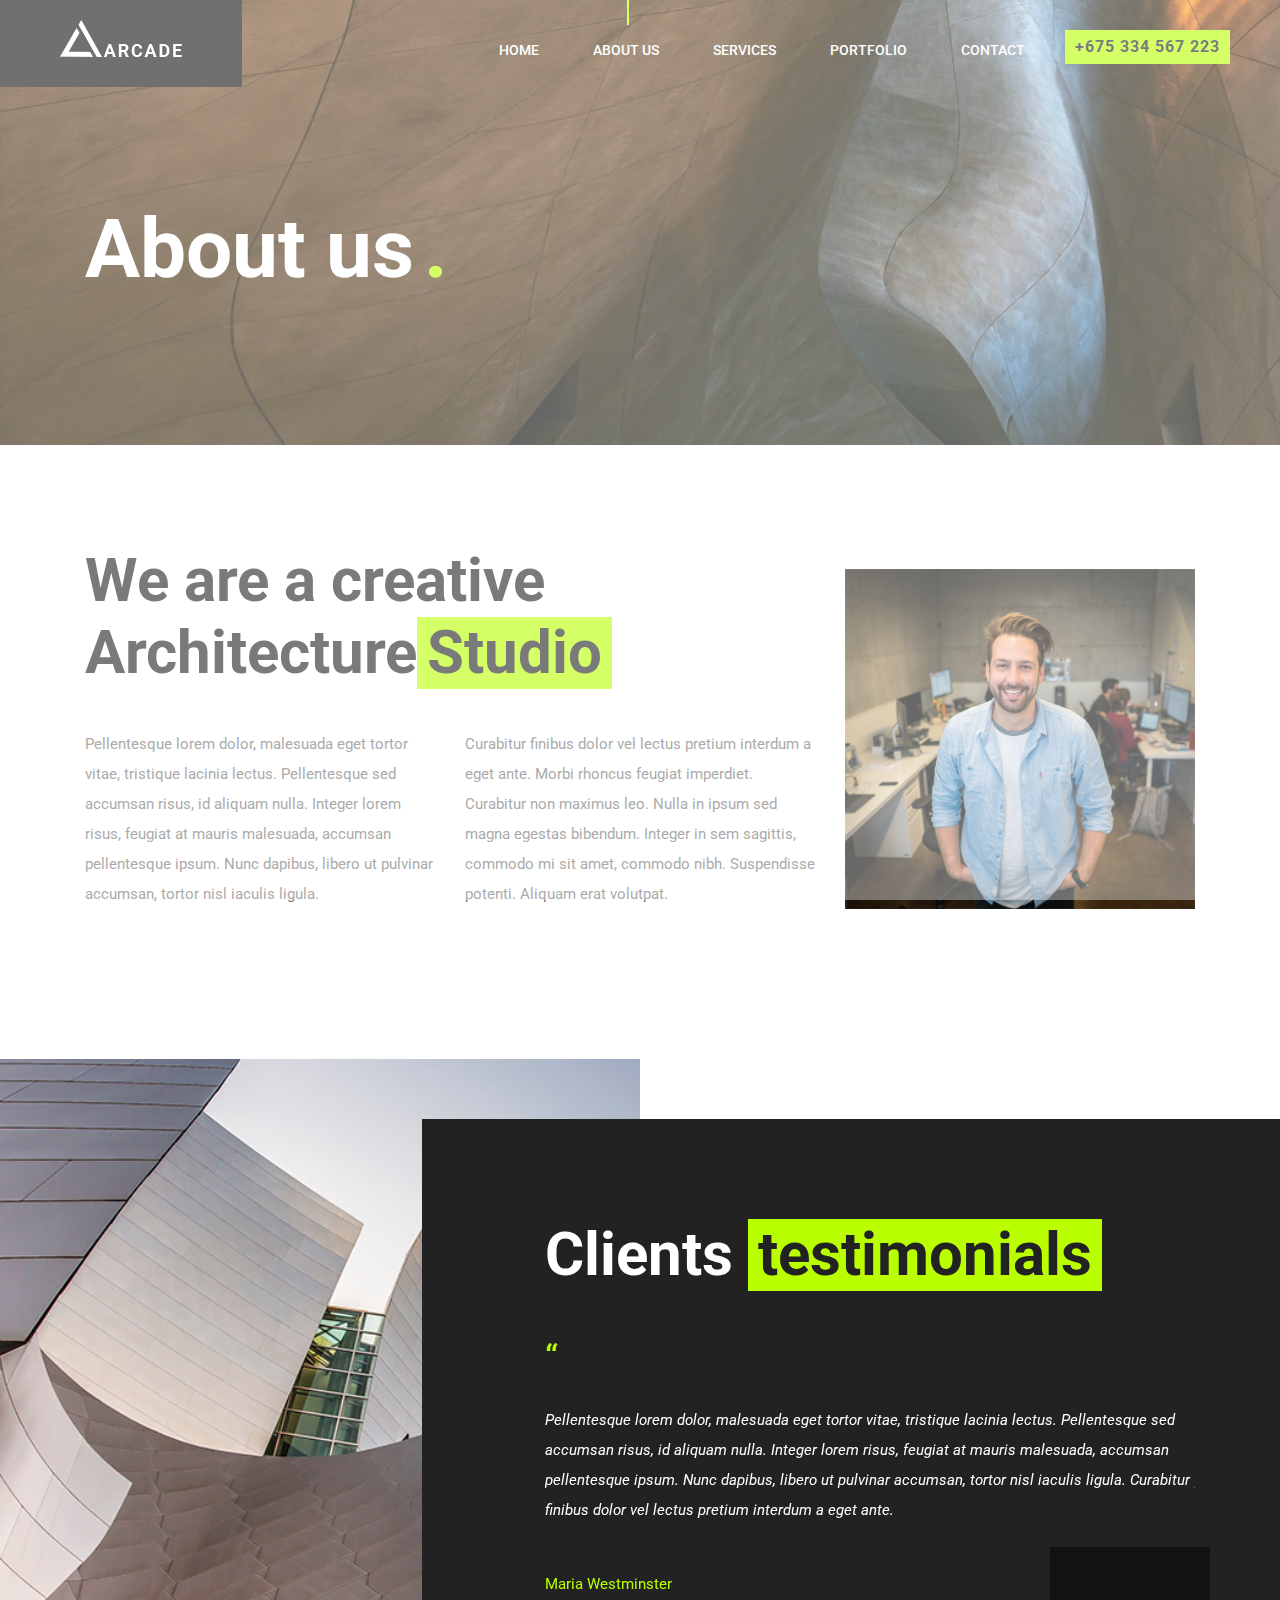
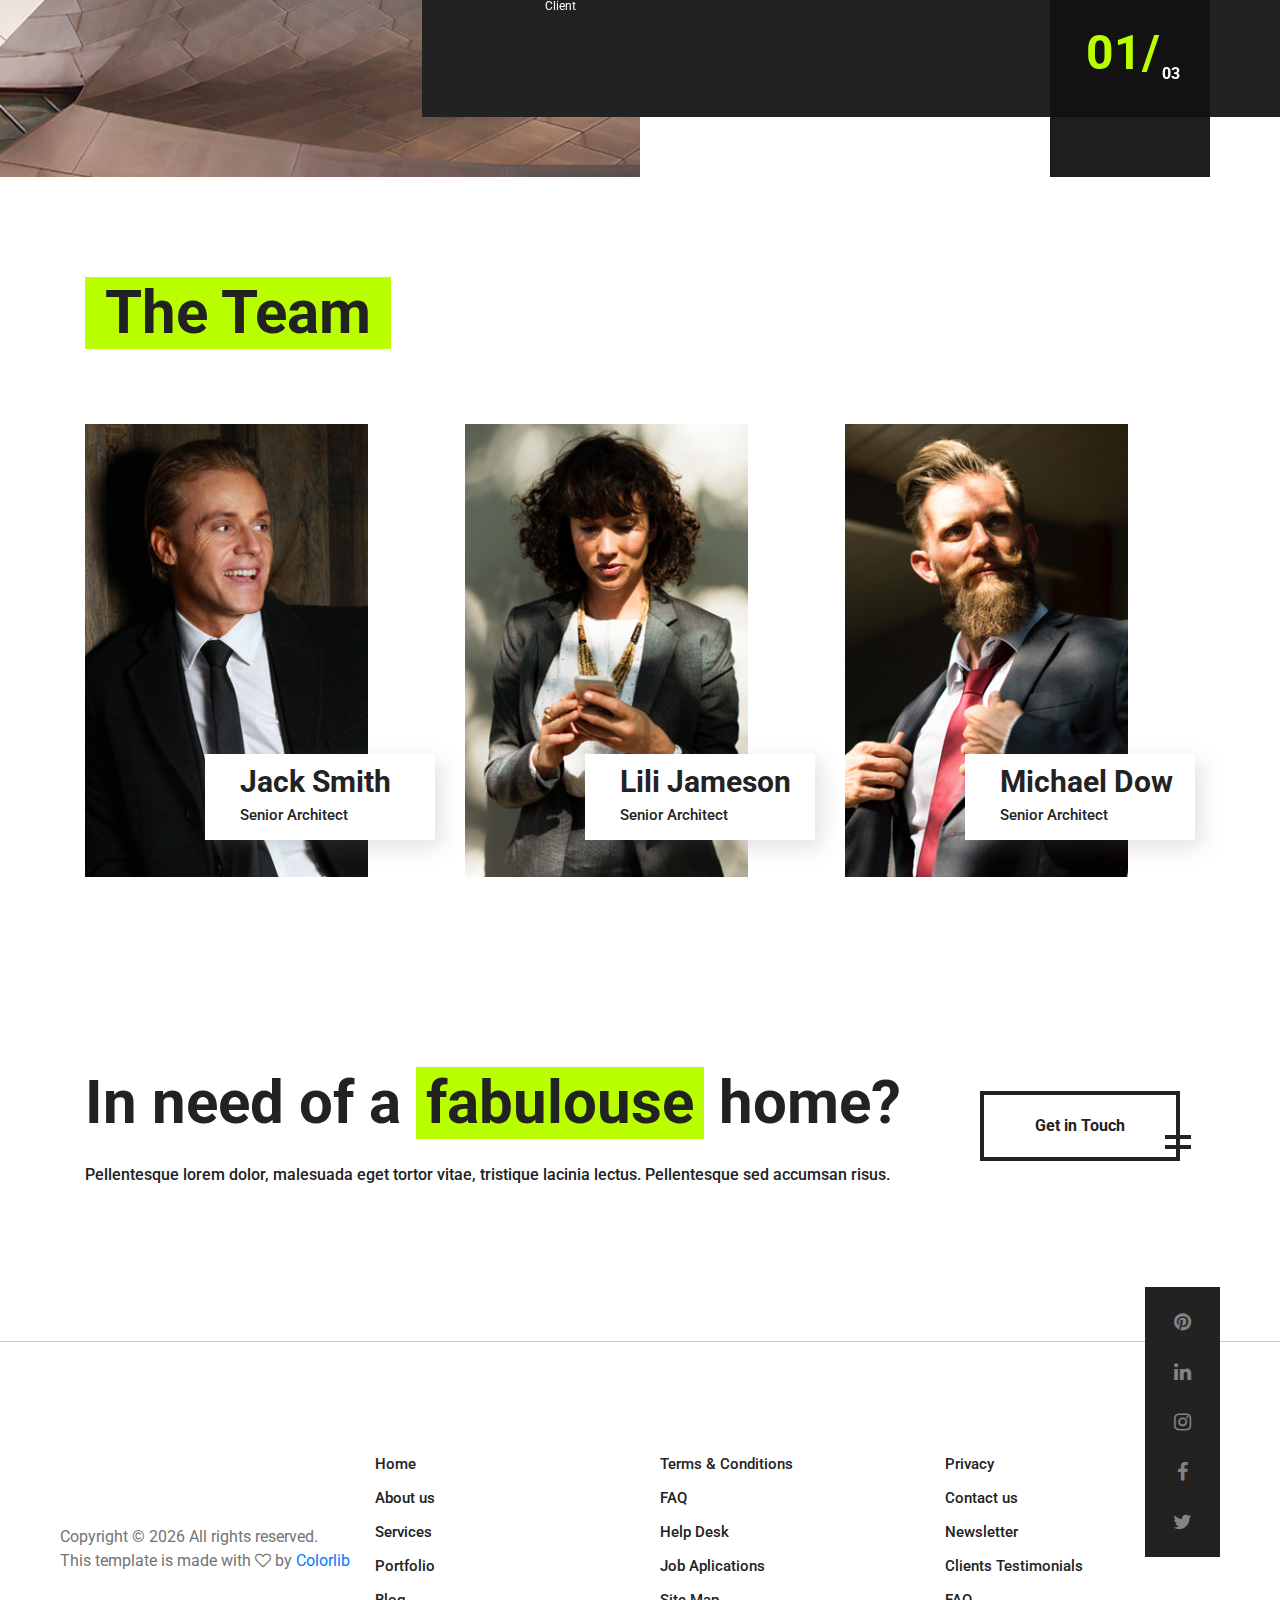
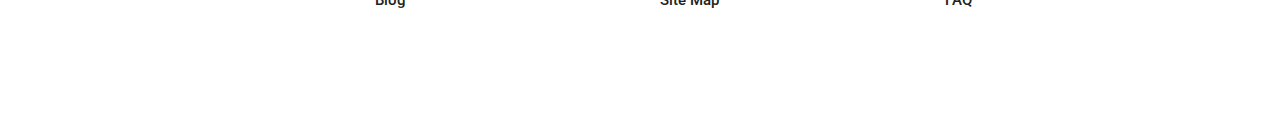
==== about.html @ 4fe0ad47 "add files" ====
<!DOCTYPE html>
<html lang="en">
<head>
	<title>Arcade - Architecture</title>
	<meta charset="UTF-8">
	<meta name="description" content="Arcade - Architecture Template">
	<meta name="keywords" content="arcade, architecture, onepage, creative, html">
	<meta name="viewport" content="width=device-width, initial-scale=1.0">
	<!-- Favicon -->   
	<link href="img/favicon.ico" rel="shortcut icon"/>

	<!-- Google Fonts -->
	<link href="https://fonts.googleapis.com/css?family=Roboto:300,400,500,700" rel="stylesheet">

	<!-- Stylesheets -->
	<link rel="stylesheet" href="css/bootstrap.min.css"/>
	<link rel="stylesheet" href="css/font-awesome.min.css"/>
	<link rel="stylesheet" href="css/animate.css"/>
	<link rel="stylesheet" href="css/owl.carousel.css"/>
	<link rel="stylesheet" href="css/style.css"/>


	<!--[if lt IE 9]>
	  <script src="https://oss.maxcdn.com/html5shiv/3.7.2/html5shiv.min.js"></script>
	  <script src="https://oss.maxcdn.com/respond/1.4.2/respond.min.js"></script>
	<![endif]-->

</head>
<body>
	<!-- Page Preloder -->
	<div id="preloder">
		<div class="loader"></div>
	</div>
	
	<!-- Header section start -->   
	<header class="header-area">
		<a href="home.html" class="logo-area">
			<img src="img/logo.png" alt="">
		</a>
		<div class="nav-switch">
			<i class="fa fa-bars"></i>
		</div>
		<div class="phone-number">+675 334 567 223</div>
		<nav class="nav-menu">
			<ul>
				<li><a href="home.html">Home</a></li>
				<li class="active"><a href="about.html">About us</a></li>
				<li><a href="service.html">Services</a></li>
				<li><a href="portfolio.html">Portfolio</a></li>
				<li><a href="contact.html">Contact</a></li>
			</ul>
		</nav>
	</header>
	<!-- Header section end -->   


	<!-- Page header section start -->
	<section class="page-header-section set-bg" data-setbg="img/header-bg.jpg">
		<div class="container">
			<h1 class="header-title">About us<span>.</span></h1>
		</div>
	</section>
	<!-- Page header section end -->



	<!-- Intro section start -->
	<section class="intro-section spad">
		<div class="container">
			<div class="row">
				<div class="col-lg-8 intro-text">
					<h1>We are a creative Architecture<span>Studio</span></h1>
					<div class="row">
						<div class="col-md-6">
							<p>Pellentesque lorem dolor, malesuada eget tortor vitae, tristique lacinia lectus. Pellentesque sed accumsan risus, id aliquam nulla. Integer lorem risus, feugiat at mauris malesuada, accumsan pellentesque ipsum. Nunc dapibus, libero ut pulvinar accumsan, tortor nisl iaculis ligula. </p>
						</div>
						<div class="col-md-6">
							<p>Curabitur finibus dolor vel lectus pretium interdum a eget ante. Morbi rhoncus feugiat imperdiet. Curabitur non maximus leo. Nulla in ipsum sed magna egestas bibendum. Integer in sem sagittis, commodo mi sit amet, commodo nibh. Suspendisse potenti. Aliquam erat volutpat. </p>
						</div>
					</div>
				</div>
				<div class="col-lg-4 pt-4">
					<img src="img/about.jpg" alt="">
				</div>
			</div>
		</div>
	</section>
	<!-- Intro section end -->


	<!-- Testimonials section start -->
	<section class="testimonials-section spad">
		<div class="testimonials-image-box"></div>
		<div class="container">
			<div class="row">
				<div class="col-lg-7 pl-lg-0 offset-lg-5 cta-content">
					<h1>Clients <span>testimonials</span></h1>
					<div class="qut">“</div>
					<div class="testimonials-slider" id="test-slider">
						<div class="ts-item">
							<p>Pellentesque lorem dolor, malesuada eget tortor vitae, tristique lacinia lectus. Pellentesque sed accumsan risus, id aliquam nulla. Integer lorem risus, feugiat at mauris malesuada, accumsan pellentesque ipsum. Nunc dapibus, libero ut pulvinar accumsan, tortor nisl iaculis ligula. Curabitur finibus dolor vel lectus pretium interdum a eget ante. </p>
							<h4>Maria Westminster</h4>
							<span>Client</span>
						</div>
						<div class="ts-item">
							<p>Pellentesque lorem dolor, malesuada eget tortor vitae, tristique lacinia lectus. Pellentesque sed accumsan risus, id aliquam nulla. Integer lorem risus, feugiat at mauris malesuada, accumsan pellentesque ipsum. Nunc dapibus, libero ut pulvinar accumsan, tortor nisl iaculis ligula. Curabitur finibus dolor vel lectus pretium interdum a eget ante. </p>
							<h4>Maria Westminster</h4>
							<span>Client</span>
						</div>
						<div class="ts-item">
							<p>Pellentesque lorem dolor, malesuada eget tortor vitae, tristique lacinia lectus. Pellentesque sed accumsan risus, id aliquam nulla. Integer lorem risus, feugiat at mauris malesuada, accumsan pellentesque ipsum. Nunc dapibus, libero ut pulvinar accumsan, tortor nisl iaculis ligula. Curabitur finibus dolor vel lectus pretium interdum a eget ante. </p>
							<h4>Maria Westminster</h4>
							<span>Client</span>
						</div>
					</div>
					<div class="slide-num-holder test-slider" id="snh-2"></div>
				</div>
			</div>
		</div>
	</section>
	<!-- Testimonials section end -->



	<!-- Team section start -->
	<section class="team-section spad">
		<div class="container">
			<div class="section-title mb100">
				<h1>The Team</h1>
			</div>
			<div class="row">
				<div class="col-lg-4 col-md-6">
					<div class="team-member">
						<img src="img/team/1.jpg" alt="">
						<div class="member-info">
							<h2>Jack Smith</h2>
							<p>Senior Architect</p>
						</div>
					</div>
				</div>
				<div class="col-lg-4 col-md-6">
					<div class="team-member">
						<img src="img/team/2.jpg" alt="">
						<div class="member-info">
							<h2>Lili Jameson</h2>
							<p>Senior Architect</p>
						</div>
					</div>
				</div>
				<div class="col-lg-4 col-md-6">
					<div class="team-member">
						<img src="img/team/3.jpg" alt="">
						<div class="member-info">
							<h2>Michael Dow</h2>
							<p>Senior Architect</p>
						</div>
					</div>
				</div>
			</div>
		</div>
	</section>
	<!-- Team section end -->


	<section class="promo-section">
		<div class="container">
			<div class="row">
				<div class="col-lg-9 promo-text">
					<h1>In need of a <span>fabulouse</span> home?</h1>
					<p>Pellentesque lorem dolor, malesuada eget tortor vitae, tristique lacinia lectus. Pellentesque sed accumsan risus.</p>
				</div>
				<div class="col-lg-3 text-lg-right">
					<a href="#" class="site-btn sb-dark mt-4">Get in Touch</a>
				</div>
			</div>
		</div>
	</section>




	<!-- Footer section start -->
	<footer class="footer-section">
		<div class="footer-social">
			<div class="social-links">
				<a href="#"><i class="fa fa-pinterest"></i></a>
				<a href="#"><i class="fa fa-linkedin"></i></a>
				<a href="#"><i class="fa fa-instagram"></i></a>
				<a href="#"><i class="fa fa-facebook"></i></a>
				<a href="#"><i class="fa fa-twitter"></i></a>
			</div>
		</div>
		<div class="container">
			<div class="row">
				<div class="col-lg-9 offset-lg-3">
					<div class="row">
						<div class="col-md-4">
							<div class="footer-item">
								<ul>
									<li><a href="#">Home</a></li>
									<li><a href="#">About us</a></li>
									<li><a href="#">Services</a></li>
									<li><a href="#">Portfolio</a></li>
									<li><a href="#">Blog</a></li>
								</ul>
							</div>
						</div>
						<div class="col-md-4">
							<div class="footer-item">
								<ul>
									<li><a href="#">Terms & Conditions</a></li>
									<li><a href="#">FAQ</a></li>
									<li><a href="#">Help Desk</a></li>
									<li><a href="#">Job Aplications</a></li>
									<li><a href="#">Site Map</a></li>
								</ul>
							</div>
						</div>
						<div class="col-md-4">
							<div class="footer-item">
								<ul>
									<li><a href="#">Privacy</a></li>
									<li><a href="#">Contact us</a></li>
									<li><a href="#">Newsletter</a></li>
									<li><a href="#">Clients Testimonials</a></li>
									<li><a href="#">FAQ</a></li>
								</ul>
							</div>
						</div>
					</div>
				</div>
			</div>
		</div>
		<!-- Link back to Colorlib can't be removed. Template is licensed under CC BY 3.0. -->
     <div class="copyright">Copyright &copy; <script>document.write(new Date().getFullYear());</script> All rights reserved.  <br>This template is made with <i class="fa fa-heart-o" aria-hidden="true"></i> by <a href="https://colorlib.com" target="_blank">Colorlib</a></div>
    <!-- Link back to Colorlib can't be removed. Template is licensed under CC BY 3.0. -->
	</footer>
	<!-- Footer section end -->



	<!--====== Javascripts & Jquery ======-->
	<script src="js/jquery-2.1.4.min.js"></script>
	<script src="js/bootstrap.min.js"></script>
	<script src="js/isotope.pkgd.min.js"></script>
	<script src="js/owl.carousel.min.js"></script>
	<script src="js/jquery.owl-filter.js"></script>
	<script src="js/magnific-popup.min.js"></script>
	<script src="js/circle-progress.min.js"></script>
	<script src="js/main.js"></script>
</body>
</html>
---- css/style.css ----
/* =================================
------------------------------------
  Arcade - Architecture
  Version: 1.0
 ------------------------------------ 
 ====================================*/





/*----------------------------------------*/
/* Template default CSS
/*----------------------------------------*/
html,
body {
	height: 100%;
	font-family: 'Roboto', sans-serif;
}

h1,
h2,
h3,
h4,
h5,
h6 {
	color: #222222;
	margin: 0;
	margin-bottom: 10px;
	font-weight: 700;
}

h1 {
	font-size: 60px;
	margin-bottom: 40px;
}

h1 span {
	background: #baff00;
	padding: 0 10px;
	color: #222222;
	display: inline-block;
}

h2 {
	font-size: 36px;
}

h3 {
	font-size: 24px;
	margin-bottom: 30px;
}

h4 {
	font-size: 15px;
}

p {
	font-size: 15px;
	color: #727272;
	line-height: 2;
}

img {
	max-width: 100%;
}

input:focus,
select:focus,
button:focus,
textarea:focus {
	outline: none;
}

a:hover,
a:focus {
	text-decoration: none;
	outline: none;
}

ul,
ol {
	padding: 0;
	margin: 0;
}

/*------------------------
  Helper css
--------------------------*/
.sp-title {
	font-size: 60px;
	margin-bottom: 40px;
}

.sp-title span {
	background: #baff00;
	padding: 0 10px;
	color: #222222;
	display: inline-block;
}

.pt100 {
	padding-top: 100px;
}

.pb100 {
	padding-bottom: 100px;
}

.pt50 {
	padding-top: 50px;
}

.pb50 {
	padding-bottom: 50px;
}

.mb100 {
	margin-bottom: 100px;
}

.spad {
	padding: 100px 0;
}

.section-title {
	margin-bottom: 75px;
}

.section-title h1,
.section-title h2 {
	display: inline-block;
	background: #baff00;
	padding: 0 20px;
	margin-bottom: 0;
	font-size: 60px;
}

.set-bg {
	background-size: cover;
	background-repeat: no-repeat;
}

/*------------------------
  Common element css
--------------------------*/
/*=== Preloder ===*/
#preloder {
	position: fixed;
	width: 100%;
	height: 100%;
	top: 0;
	left: 0;
	z-index: 999999;
	background: #fff;
}

.loader {
	width: 30px;
	height: 30px;
	border: 3px solid #000;
	position: absolute;
	top: 50%;
	left: 50%;
	margin-top: -13px;
	margin-left: -13px;
	border-radius: 60px;
	border-left-color: transparent;
	animation: loader 0.8s linear infinite;
	-webkit-animation: loader 0.8s linear infinite;
	}

@keyframes loader {
	0% {
		transform: rotate(0deg);
	}
	50% {
		transform: rotate(180deg);
	}
	100% {
		transform: rotate(360deg);
	}
}

@-webkit-keyframes loader {
	0% {
		-webkit-transform: rotate(0deg);
	}
	50% {
		-webkit-transform: rotate(180deg);
	}
	100% {
		-webkit-transform: rotate(360deg);
	}
}
.site-btn {
	display: inline-block;
	font-weight: 700;
	border: 4px solid;
	min-width: 200px;
	text-align: center;
	padding: 19px 0;
	position: relative;
	background-color: transparent;
	margin-right: 15px;
	z-index: 1;
}

.site-btn:after,
.site-btn:before {
	position: absolute;
	content: "";
	width: 26px;
	height: 4px;
	right: -15px;
}

.site-btn:after {
	bottom: 8px;
}

.site-btn:before {
	bottom: 18px;
}

.site-btn.sb-light {
	color: #fff;
}

.site-btn.sb-light:after,
.site-btn.sb-light:before {
	background: #fff;
}

.site-btn.sb-dark {
	color: #222222;
}

.site-btn.sb-dark:after,
.site-btn.sb-dark:before {
	background: #222222;
}

.site-btn.sb-solid-color {
	background: #baff00;
	border-color: #baff00;
}

.site-btn.sb-solid-color:after,
.site-btn.sb-solid-color:before {
	background: #222222;
}

.site-btn.sb-solid-dark {
	background: #222;
	border-color: #222;
	color: #baff00;
}

.site-btn.sb-solid-dark:after,
.site-btn.sb-solid-dark:before {
	background: #baff00;
}

.element {
	margin-bottom: 100px;
}

/*===  Accordion ===*/
.accordion-area .panel {
	margin-bottom: 15px;
}

.accordion-area .panel-header {
	background: #f0f0f0;
	display: block;
	padding: 12px 50px;
	font-size: 14px;
	font-weight: 700;
	position: relative;
	-webkit-transition: all 0.4s ease-out 0s;
	-o-transition: all 0.4s ease-out 0s;
	transition: all 0.4s ease-out 0s;
}

.accordion-area .panel-header.active {
	background: #baff00;
}

.accordion-area .panel-header.active .panel-link:after {
	content: "-";
}

.accordion-area .panel-header.active .panel-link.collapsed:after {
	content: "+";
}

.accordion-area .panel-link {
	position: absolute;
	right: 0;
	top: 0;
	height: 100%;
	width: 50px;
	background: #baff00;
	border: none;
	cursor: pointer;
}

.accordion-area .panel-body p {
	font-size: 14px;
	margin-bottom: 0;
	padding-top: 25px;
}

.accordion-area .panel-body {
	padding: 0 5px;
}

.accordion-area .panel-link:after {
	content: "+";
	position: absolute;
	left: 50%;
	font-size: 16px;
	font-weight: 700;
	top: 50%;
	line-height: 16px;
	margin-top: -8px;
	margin-left: -4px;
}

/*===  Tab  ===*/
.tab-element .nav-tabs {
	border-bottom: none;
	margin-bottom: 35px;
}

.tab-element .nav-tabs .nav-link {
	border: none;
	background: #f0f0f0;
	border-radius: 0;
	margin-right: 5px;
	font-size: 14px;
	font-weight: 500;
	color: #222;
	padding: 15px 30px;
}

.tab-element .nav-tabs .nav-link.active {
	background: #baff00;
}

.tab-element .nav-tabs .nav-link.active,
.tab-element .nav-tabs .nav-link:hover {
	border: none;
}

.tab-element .tab-pane h4 {
	font-size: 18px;
	margin: 25px 0 20px;
}

.tab-element .tab-pane p {
	font-size: 14px;
}

/*===  Loader ===*/
.circle-progress {
	text-align: center;
	padding-top: 30px;
	display: inline-block;
}

.circle-progress .prog-circle {
	position: relative;
	margin-bottom: -155px;
}

.circle-progress .prog-circle:after {
	position: absolute;
	content: "";
	width: 177px;
	height: 177px;
	left: 9px;
	top: 9px;
	border-radius: 50%;
	border: 2px solid #fff;
	z-index: 1;
}

.circle-progress canvas {
	-webkit-transform: rotate(90deg);
	-ms-transform: rotate(90deg);
	transform: rotate(90deg);
}

.circle-progress .progress-info {
	width: 100%;
	border-radius: 150px;
	margin: 0 auto;
	padding-top: 22px;
}

.circle-progress .progress-info h2 {
	font-size: 48px;
}

.circle-progress .prog-title {
	text-align: center;
	margin-top: 100px;
}

.circle-progress .prog-title h3 {
	font-size: 18px;
	color: #727272;
}

.img-popup-warp .mfp-content {
	opacity: 0;
	-webkit-transform: scale(0.8);
	    -ms-transform: scale(0.8);
	        transform: scale(0.8);
	-webkit-transition: all 0.4s;
	-o-transition: all 0.4s;
	transition: all 0.4s;
}

.img-popup-warp.mfp-ready .mfp-content {
	opacity: 1;
	-webkit-transform: scale(1);
	    -ms-transform: scale(1);
	        transform: scale(1);
}

/*----------------------------------------*/
/*  Header CSS
/*----------------------------------------*/
.header-area {
	position: absolute;
	width: 100%;
	top: 0;
	z-index: 50;
}

.logo-area {
	float: left;
	display: inline-block;
	background: #121212;
	padding: 20px 60px 30px;
}

.phone-number {
	float: right;
	display: inline-block;
	padding: 5px 10px;
	background: #baff00;
	font-weight: 700;
	letter-spacing: 1px;
	margin-top: 30px;
	margin-right: 50px;
}

.nav-switch {
	display: none;
}

.nav-menu {
	display: inline-block;
	float: right;
}

.nav-menu ul {
	list-style: none;
}

.nav-menu ul li {
	display: inline;
}

.nav-menu ul li a {
	display: inline-block;
	padding: 40px 10px 5px;
	text-transform: uppercase;
	margin-right: 30px;
	font-size: 14px;
	color: #fff;
	font-weight: 500;
	position: relative;
}

.nav-menu ul li a:after {
	position: absolute;
	content: "";
	width: 2px;
	height: 0;
	left: 50%;
	margin-left: 1px;
	top: 0;
	background: #baff00;
	-webkit-transition: all 0.4s;
	-o-transition: all 0.4s;
	transition: all 0.4s;
}

.nav-menu ul li a:hover:after {
	height: 25px;
}

.nav-menu ul li.active>a:after {
	height: 25px;
}

/*---------------------------------------*/
/*  Hero Section CSS
/*----------------------------------------*/
.hero-section {
	height: 960px;
	background: #ededed;
	position: relative;
}

.left-bar {
	position: absolute;
	width: 100px;
	height: 100%;
	background: #121212;
	z-index: 20;
}

.left-bar .left-bar-content {
	position: absolute;
	width: 100%;
	bottom: 0;
	text-align: center;
	margin-bottom: 90px;
}

.social-links a {
	display: block;
	color: #838383;
	margin-bottom: 20px;
	font-size: 20px;
	-webkit-transition: all 0.4s;
	-o-transition: all 0.4s;
	transition: all 0.4s;
}

.social-links a:hover {
	color: #baff00;
}

.hero-right-text {
	position: absolute;
	right: 140px;
	-webkit-transform: rotate(-90deg);
	    -ms-transform: rotate(-90deg);
	        transform: rotate(-90deg);
	-webkit-transform-origin: right center;
	    -ms-transform-origin: right center;
	        transform-origin: right center;
	bottom: 60%;
	z-index: 30;
	color: #fff;
	text-transform: uppercase;
	letter-spacing: 20px;
}

.hero-slider .hero-slide-item {
	width: 100%;
	height: 960px;
	display: table;
}

.hero-slider .hero-slide-item .slide-inner {
	display: table-cell;
	vertical-align: middle;
	position: relative;
}

.hero-slider .owl-nav {
	position: absolute;
	display: inline-block;
	left: 350px;
	bottom: 70px;
}

.hero-slider .owl-nav .owl-prev,
.hero-slider .owl-nav .owl-next {
	display: inline-block;
	margin-right: 30px;
	font-size: 14px;
	font-weight: 700;
	color: #fff;
	letter-spacing: 1px;
	-webkit-transition: all 0.4s;
	-o-transition: all 0.4s;
	transition: all 0.4s;
}

.hero-slider .owl-nav .owl-prev:hover,
.hero-slider .owl-nav .owl-next:hover {
	color: #baff00;
}

.hero-slider .owl-nav .owl-prev i {
	margin-right: 5px;
}

.hero-slider .owl-nav .owl-next {
	margin-right: 0px;
}

.hero-slider .owl-nav .owl-next i {
	margin-left: 5px;
}

.slide-num-holder {
	width: 153px;
	height: 250px;
	position: absolute;
	right: 60px;
	background: rgba(18, 18, 18, 0.95);
	bottom: -40px;
	z-index: 111;
	text-align: right;
	padding-right: 20px;
	padding-top: 60px;
	color: #fff;
	font-weight: 700;
}

.slide-num-holder span {
	font-size: 48px;
	color: #baff00;
	position: relative;
	top: -10px;
	right: -10px;
}

.slide-content {
	margin-left: 350px;
	margin-bottom: 50px;
	padding-left: 190px;
	padding-top: 170px;
	padding-bottom: 70px;
	position: relative;
	opacity: 0;
	-webkit-transition: all 0.6s;
	-o-transition: all 0.6s;
	transition: all 0.6s;
}

.slide-content:after {
	position: absolute;
	content: "";
	height: calc(100% + 50px);
	width: 330px;
	border-top: 150px solid #baff00;
	border-left: 150px solid #baff00;
	border-bottom: 90px solid #baff00;
	top: 0;
	left: 0;
	opacity: 0.73;
}

.slide-content h2 {
	color: #fff;
	font-size: 80px;
	line-height: 80px;
}

.owl-item.active .slide-content {
	opacity: 1;
}

/*----------------------------------------*/
/*  Intro Section CSS
/*----------------------------------------*/
.intro-text p {
	margin-bottom: 50px;
}

/*----------------------------------------*/
/*  Service Section CSS
/*----------------------------------------*/
.service-box {
	margin-bottom: 30px;
}

.service-box .sb-icon {
	margin-bottom: 30px;
	width: 100px;
	height: 125px;
	text-align: center;
	position: relative;
	overflow: hidden;
	background-color: transparent;
	-webkit-transition: all 0.4s;
	-o-transition: all 0.4s;
	transition: all 0.4s;
}

.service-box .sb-icon .sb-img-icon {
	position: absolute;
	left: 0;
	bottom: 0;
	-webkit-transition: all 0.3s;
	-o-transition: all 0.3s;
	transition: all 0.3s;
}

.service-box .sb-icon .sb-img-icon img {
	opacity: 0.2;
	max-height: 70px;
	-webkit-transition: all 0.3s;
	-o-transition: all 0.3s;
	transition: all 0.3s;
}

.service-box .sb-icon::after {
	content: "";
	position: absolute;
	width: 100%;
	height: 100%;
	background: #fff;
	left: 25px;
	top: -80px;
	-webkit-transform: rotate(-65deg);
	    -ms-transform: rotate(-65deg);
	        transform: rotate(-65deg);
}

.service-box .readmore {
	font-size: 12px;
	font-weight: 700;
	color: #222222;
	display: inline-block;
	padding: 2px 0;
	background-color: transparent;
	-webkit-transition: all 0.4s;
	-o-transition: all 0.4s;
	transition: all 0.4s;
}

.service-box:hover .sb-icon {
	background-color: #baff00;
}

.service-box:hover .sb-icon .sb-img-icon {
	left: 15px;
	margin-bottom: 5px;
}

.service-box:hover .sb-icon .sb-img-icon img {
	opacity: 1;
}

.service-box:hover .readmore {
	background-color: #baff00;
	padding: 2px 10px;
}

/*----------------------------------------*/
/*  CTA Section CSS
/*----------------------------------------*/
.cta-section {
	position: relative;
	margin-bottom: 100px;
}

.cta-section:after {
	content: "";
	position: absolute;
	width: 67%;
	height: 100%;
	right: 0;
	top: 0;
	background: #222222;
	z-index: 2;
}

.cta-section .cta-image-box {
	position: absolute;
	width: 50%;
	height: 100%;
	left: 0;
	background-image: url("../img/cta-img.jpg");
	background-repeat: no-repeat;
	background-size: cover;
}

.cta-section .container {
	position: relative;
	z-index: 9;
}

.cta-section .cta-content h2 {
	color: #fff;
}

.cta-section .cta-content p {
	color: #fff;
	margin-bottom: 30px;
}

.cta-section .cta-content .cta-img-icon {
	display: inline-block;
	height: 80px;
	position: relative;
	width: 50px;
	margin-right: 40px;
	margin-bottom: 30px;
}

.cta-section .cta-content .cta-img-icon:last-child {
	margin-right: 0;
}

.cta-section .cta-content .cta-img-icon img {
	position: absolute;
	left: 0;
	bottom: 0;
	max-height: 100%;
}

/*----------------------------------------*/
/*  Milestones Section CSS
/*----------------------------------------*/
.milestone {
	min-height: 110px;
	padding-left: 43px;
	padding-top: 15px;
	position: relative;
}

.milestone h2 {
	margin-bottom: 0;
	font-size: 68px;
	display: inline-block;
	float: left;
	position: relative;
	z-index: 1;
}

.milestone p {
	float: left;
	font-size: 20px;
	margin-top: 10px;
	margin-left: 10px;
	line-height: 1.5;
	position: relative;
	z-index: 1;
	font-weight: 500;
}

.milestone:after {
	position: absolute;
	content: "";
	width: 110px;
	height: 110px;
	left: 0;
	top: 0;
	background: #efefef;
	-webkit-transition: all 0.3s;
	-o-transition: all 0.3s;
	transition: all 0.3s;
}

.milestone:hover:after {
	background: #baff00;
}

/*----------------------------------------*/
/*  Projects Section CSS
/*----------------------------------------*/
.projects-filter-nav {
	list-style: none;
	text-align: right;
	margin-top: 20px;
}

.projects-filter-nav li {
	display: inline-block;
	margin-left: 25px;
	color: #747474;
	font-size: 18px;
	font-weight: 500;
	padding: 0 5px;
	cursor: pointer;
	-webkit-transition: .4s;
	-o-transition: .4s;
	transition: .4s;
}

.projects-filter-nav li.btn-active {
	background: #baff00;
	color: #222222;
}

.projects-slider {
	padding: 0 40px;
	margin-top: 60px;
}

.projects-slider .single-project {
	height: 550px;
	width: 100%;
	background: #333;
	-o-transition: .8s;
	transition: .8s;
	-webkit-transition: .8s;
	-ms-transform: translateX(0);
	    transform: translateX(0);
	-webkit-transform: translateX(0);
	opacity: 1;
}

.projects-slider .single-project .project-content {
	padding: 50px;
	height: 100%;
	background: rgba(13, 13, 13, 0.5);
	-webkit-transition: all 0.4s ease 0s;
	-o-transition: all 0.4s ease 0s;
	transition: all 0.4s ease 0s;
	opacity: 0;
}

.projects-slider .single-project .project-content h2 {
	color: #fff;
	font-weight: 500;
	position: relative;
	top: 20px;
	-webkit-transition: all 0.6s ease 0s;
	-o-transition: all 0.6s ease 0s;
	transition: all 0.6s ease 0s;
}

.projects-slider .single-project .project-content p {
	color: #baff00;
	font-weight: 500;
	position: relative;
	top: 40px;
	-webkit-transition: all 0.4s ease 0s;
	-o-transition: all 0.4s ease 0s;
	transition: all 0.4s ease 0s;
}

.projects-slider .single-project .seemore {
	position: absolute;
	right: 50px;
	bottom: 30px;
	background: #baff00;
	font-size: 14px;
	font-weight: 700;
	color: #222;
	display: inline-block;
	padding: 2px 8px;
	-webkit-transition: all 0.4s ease 0s;
	-o-transition: all 0.4s ease 0s;
	transition: all 0.4s ease 0s;
}

.projects-slider .single-project:hover .project-content {
	opacity: 1;
}

.projects-slider .single-project:hover .project-content h2,
.projects-slider .single-project:hover .project-content p {
	top: 0;
}

.projects-slider .single-project:hover .seemore {
	bottom: 50px;
}

.projects-slider .single-project.__loading {
	opacity: 0;
	-ms-transform: translateX(40px);
	    transform: translateX(40px);
	-webkit-transform: translateX(40px);
}

.projects-slider .owl-nav {
	text-align: right;
	max-width: 1170px;
	margin: 40px auto 0;
}

.projects-slider .owl-nav .owl-prev,
.projects-slider .owl-nav .owl-next {
	display: inline-block;
	margin-right: 20px;
	font-size: 14px;
	font-weight: 700;
	color: #222222;
	letter-spacing: 1px;
	-webkit-transition: all 0.4s;
	-o-transition: all 0.4s;
	transition: all 0.4s;
	padding: 0 5px;
}

.projects-slider .owl-nav .owl-prev:hover,
.projects-slider .owl-nav .owl-next:hover {
	background: #baff00;
}

.projects-slider .owl-nav .owl-prev i {
	margin-right: 5px;
}

.projects-slider .owl-nav .owl-next {
	margin-right: 0px;
}

.projects-slider .owl-nav .owl-next i {
	margin-left: 5px;
}

/*----------------------------------------*/
/*  Client Section CSS
/*----------------------------------------*/
.client-slider .single-brand {
	display: table;
	height: 80px;
	width: 100%;
}

.client-slider .single-brand a {
	display: table-cell;
	vertical-align: middle;
	text-align: center;
}

.client-slider .single-brand a img {
	width: auto;
	margin: 0 auto;
	opacity: 0.2;
	-webkit-transition: all 0.4s;
	-o-transition: all 0.4s;
	transition: all 0.4s;
}

.client-slider .single-brand a:hover img {
	opacity: 1;
}

/*----------------------------------------*/
/*  Footer Section CSS
/*----------------------------------------*/
.footer-section {
	padding-top: 110px;
	padding-bottom: 110px;
	border-top: 1px solid #c8c8c8;
	position: relative;
}

.footer-section .copyright {
	position: absolute;
	top: 50%;
	margin-top: -12px;
	left: 60px;
	color: #737373;
}

.footer-section .footer-social {
	width: 75px;
	text-align: center;
	position: absolute;
	right: 60px;
	top: -55px;
	padding-top: 20px;
	background: #222;
}

.footer-item ul {
	list-style: none;
}

.footer-item ul li {
	display: block;
	margin-bottom: 10px;
}

.footer-item ul li a {
	display: inline-block;
	font-size: 15px;
	font-weight: 500;
	color: #222222;
	padding: 0 5px;
}

.footer-item ul li a:hover {
	background: #baff00;
}

/*----------------------------------------*/
/*  Other pages CSS
/*----------------------------------------*/
.page-header-section {
	height: 445px;
	padding-top: 200px;
}

.page-header-section .header-title {
	font-size: 82px;
	color: #fff;
}

.page-header-section .header-title span {
	background: none;
	color: #baff00;
}

/*----------------------------------------*/
/*  About page CSS
/*----------------------------------------*/
.testimonials-section {
	position: relative;
	margin: 60px 0;
}

.testimonials-section h1 {
	color: #fff;
}

.testimonials-section:after {
	content: "";
	position: absolute;
	width: 67%;
	height: 100%;
	right: 0;
	top: 0;
	background: #222222;
	z-index: 2;
}

.testimonials-section .testimonials-image-box {
	position: absolute;
	width: 50%;
	height: calc(100% + 120px);
	left: 0;
	top: -60px;
	background-image: url("../img/cta-img.jpg");
	background-repeat: no-repeat;
	background-size: cover;
}

.testimonials-section .container {
	position: relative;
	z-index: 9;
}

.testimonials-section .qut {
	color: #baff00;
	font-size: 36px;
	margin-bottom: 20px;
}

.ts-item p {
	color: #fff;
	font-style: italic;
	margin-bottom: 50px;
}

.ts-item h4 {
	font-size: 15px;
	font-weight: 400;
	color: #baff00;
	margin-bottom: 0;
}

.ts-item span {
	font-size: 12px;
	color: #fff;
}

.team-member {
	padding-right: 67px;
	position: relative;
}

.team-member img {
	min-width: 100%;
}

.team-member .member-info {
	position: absolute;
	padding-left: 35px;
	padding-top: 10px;
	padding-bottom: 10px;
	width: 230px;
	background: #fff;
	bottom: 37px;
	right: 0;
	-webkit-box-shadow: 6px 7px 20px rgba(114, 114, 114, 0.21);
	        box-shadow: 6px 7px 20px rgba(114, 114, 114, 0.21);
	-webkit-transition: all 0.4s;
	-o-transition: all 0.4s;
	transition: all 0.4s;
}

.team-member .member-info h2 {
	font-size: 30px;
	margin-bottom: 0;
}

.team-member .member-info p {
	color: #222222;
	font-size: 15px;
	font-weight: 500;
	margin-bottom: 0;
}

.team-member:hover .member-info {
	background: #baff00;
	-webkit-box-shadow: 0px 0px 0px rgba(114, 114, 114, 0.21);
	        box-shadow: 0px 0px 0px rgba(114, 114, 114, 0.21);
}

.promo-section {
	padding-top: 90px;
	padding-bottom: 150px;
}

.promo-text h1 {
	margin-bottom: 20px;
}

.promo-text p {
	font-size: 16px;
	font-weight: 500;
	color: #222;
	margin-bottom: 0;
}

.slide-num-holder.test-slider {
	right: auto;
	left: 100%;
	bottom: -160px;
	width: 160px;
	height: 230px;
	padding-right: 30px;
	padding-top: 80px;
}

/*----------------------------------------*/
/*  Service page CSS
/*----------------------------------------*/
.service-slider {
	position: relative;
}

.service-slider .owl-controls {
	position: absolute;
	height: 100%;
	width: 14px;
	left: 0;
	top: 0;
	display: -ms-grid;
	display: grid;
}

.service-slider .owl-dots {
	display: table-cell;
	vertical-align: middle;
}

.service-slider .owl-dots .owl-dot {
	width: 14px;
	height: 13px;
	margin-bottom: 10px;
	background: #e8e8e8;
}

.service-slider .owl-dots .owl-dot.active {
	background: #baff00;
}

.service-text h2 {
	font-size: 30px;
	margin-bottom: 30px;
}

.service-text p {
	margin-bottom: 50px;
}

.service-text ol {
	list-style: none;
}

.service-text ol li {
	font-size: 20px;
	font-weight: 700;
	color: #727272;
	margin-bottom: 20px;
}

.solid-service-box {
	text-align: center;
	background: #fff;
	padding: 50px 30px;
	-webkit-transition: all 0.4s ease-out 0s;
	-o-transition: all 0.4s ease-out 0s;
	transition: all 0.4s ease-out 0s;
}

.solid-service-box h2 {
	font-size: 48px;
	color: #727272;
	margin-bottom: 20px;
	-webkit-transition: all 0.4s;
	-o-transition: all 0.4s;
	transition: all 0.4s;
}

.solid-service-box h3 {
	margin-bottom: 20px;
}

.solid-service-box p {
	font-size: 14px;
	margin-bottom: 20px;
}

.solid-service-box .readmore {
	font-size: 12px;
	font-weight: 700;
	text-transform: uppercase;
	color: #222;
	opacity: 0;
	visibility: hidden;
	position: relative;
	bottom: -20px;
	-webkit-transition: all 0.4s;
	-o-transition: all 0.4s;
	transition: all 0.4s;
}

.solid-service-box:hover {
	background: #baff00;
}

.solid-service-box:hover h2 {
	color: #222;
}

.solid-service-box:hover .readmore {
	visibility: visible;
	opacity: 1;
	bottom: 0;
}

.promo-box {
	width: 1383px;
	margin: 0 auto;
	padding: 40px 0;
}

.promo-box .promo-text h1,
.promo-box .promo-text p {
	color: #fff;
}

/*----------------------------------------*/
/*  Blog page CSS
/*----------------------------------------*/
.blog-post {
	margin-bottom: 120px;
}

.blog-post .thumb {
	padding: 25px;
	position: relative;
}

.blog-post .thumb:after {
	position: absolute;
	content: "";
	width: 100%;
	height: calc(100% - 100px);
	top: 0;
	left: 0;
	background: #f0f0f0;
	z-index: -1;
	-webkit-transition: all 0.4s ease-out 0s;
	-o-transition: all 0.4s ease-out 0s;
	transition: all 0.4s ease-out 0s;
}

.blog-post .post-date {
	font-size: 14px;
	font-weight: 700;
	color: #222;
	display: inline-block;
	background: #baff00;
	padding: 4px 15px;
	margin-bottom: 20px;
}

.blog-post h2 {
	font-size: 30px;
}

.blog-post h2 a {
	color: #222;
}

.blog-post p {
	margin-bottom: 0;
}

.blog-post .post-meta {
	margin-bottom: 40px;
}

.blog-post .post-meta a {
	color: #727272;
	font-size: 12px;
	margin-right: 10px;
}

.blog-post .post-meta a i {
	font-size: 16px;
	margin-left: 5px;
}

.blog-post:hover .thumb:after {
	background: #baff00;
}

.pagination {
	display: inline-block;
	padding: 20px 30px;
	background: #222;
	border-radius: 0;
}

.pagination a {
	font-size: 18px;
	font-weight: 700;
	color: #fff;
}

.pagination a.active {
	font-size: 48px;
	color: #baff00;
}

.search {
	position: relative;
}

.widget-area {
	margin-bottom: 80px;
}

.widget-area .widget-title {
	font-size: 22px;
	margin-bottom: 40px;
}

.widget-area .search input {
	width: 100%;
	background: #f0f0f0;
	border: none;
	font-size: 12px;
	padding: 10px;
	padding-right: 35px;
	font-style: italic;
}

.widget-area .search button {
	position: absolute;
	right: 0;
	top: 0;
	background: none;
	border: none;
	color: #838383;
	height: 100%;
	width: 40px;
}

.widget-area ul {
	list-style: none;
}

.widget-area ul li a {
	font-size: 15px;
	display: inline-block;
	margin-bottom: 15px;
	font-weight: 500;
	color: #727272;
	padding: 3px 10px;
	padding-left: 25px;
	position: relative;
	-webkit-transition: all 0.3s;
	-o-transition: all 0.3s;
	transition: all 0.3s;
}

.widget-area ul li a:after {
	position: absolute;
	content: "+";
	color: #838383;
	left: 5px;
	top: 3px;
	-webkit-transition: all 0.3s;
	-o-transition: all 0.3s;
	transition: all 0.3s;
}

.widget-area ul li a:hover {
	background: #baff00;
	color: #222;
}

.widget-area ul li a:hover:after {
	color: #222;
}

.widget-area ul li:last-child a {
	margin-bottom: 0;
}

.widget-area .rp-widget .rp-widget-item {
	margin-bottom: 30px;
	overflow: hidden;
}

.widget-area .rp-widget .rp-widget-item:last-child {
	margin-bottom: 0;
}

.widget-area .rp-widget .thumb {
	width: 68px;
	height: 68px;
	float: left;
	margin-right: 30px;
	background: #ddd;
	display: block;
}

.widget-area .rp-widget .rp-content {
	padding-left: 98px;
}

.widget-area .rp-widget h4 {
	line-height: 1.5;
	margin-bottom: 0;
}

.widget-area .rp-widget p {
	font-size: 12px;
	font-weight: 500;
	margin-bottom: 0;
}

.widget-area .quote-widget span {
	font-size: 47px;
	font-style: italic;
	color: #727272;
}

.widget-area .quote-widget p {
	font-style: italic;
	margin-bottom: 0;
	font-size: 13px;
}

.widget-area .instagram-widget {
	padding-top: 30px;
}

.widget-area .instagram-widget a {
	display: block;
	overflow: hidden;
	width: 33.33333%;
	float: left;
	position: relative;
}

.widget-area .instagram-widget a:after {
	position: absolute;
	content: "";
	width: 100%;
	height: 100%;
	left: 0;
	top: 0;
	background: #baff00;
	opacity: 0;
	-webkit-transition: all 0.3s;
	-o-transition: all 0.3s;
	transition: all 0.3s;
}

.widget-area .instagram-widget a:before {
	position: absolute;
	content: "+";
	color: #fff;
	font-weight: 500;
	text-align: center;
	font-size: 36px;
	line-height: 36px;
	width: 20px;
	top: 50%;
	margin-top: -13px;
	left: 50%;
	margin-left: -10px;
	text-shadow: 0 0 20px #999;
	opacity: 0;
	-webkit-transition: all 0.3s;
	-o-transition: all 0.3s;
	transition: all 0.3s;
	z-index: 2;
}

.widget-area .instagram-widget a:hover:after,
.widget-area .instagram-widget a:hover:before {
	opacity: 1;
}

.widget-area .instagram-widget a img {
	min-width: 100%;
}

/*----------------------------------------*/
/*  Contact page CSS
/*----------------------------------------*/
.cf-social {
	margin-top: 50px;
}

.cf-social a {
	color: #222;
	margin-right: 25px;
}

.contact-form {
	padding-top: 10px;
}

.contact-form input,
.contact-form textarea {
	width: 100%;
	font-size: 13px;
	border: none;
	background: #f0f0f0;
	padding: 15px 20px;
	margin-bottom: 20px;
}

.contact-form textarea {
	height: 200px;
	margin-bottom: 30px;
}

.contact-form ::-webkit-input-placeholder {
	font-style: italic;
}

.contact-form :-ms-input-placeholder {
	font-style: italic;
}

.contact-form ::-ms-input-placeholder {
	font-style: italic;
}

.contact-form ::placeholder {
	font-style: italic;
}

.map-area {
	height: 685px;
	width: 100%;
	display: block;
	background: #f0f0f0;
	margin-bottom: 2px;
}

/*----------------------------------------*/
/*  Portfolio page CSS
/*----------------------------------------*/
.portfolio-filter {
	list-style: none;
}

.portfolio-filter li {
	display: inline-block;
	margin-right: 40px;
	font-size: 14px;
	color: #222;
	cursor: pointer;
	font-weight: 500;
}

.portfolio-filter li.active {
	text-decoration: underline;
	-webkit-text-decoration-color: #2046f2;
	        text-decoration-color: #2046f2;
}

.portfolio-warp {
	display: block;
	overflow: hidden;
}

.portfolio-warp .grid-item {
	width: 20%;
	background-position: center;
}

.portfolio-warp .grid-item:after {
	content: '';
	display: block;
	clear: both;
}

.portfolio-warp .grid-item.grid-wide,
.portfolio-warp .grid-item.grid-long {
	width: 40%;
}

.portfolio-warp .grid-item a {
	width: 100%;
	height: 100%;
	display: block;
	background: rgba(186, 255, 0, 0.45);
	opacity: 0;
	-webkit-transition: all 0.4s;
	-o-transition: all 0.4s;
	transition: all 0.4s;
}

.portfolio-warp .grid-item a:after {
	position: absolute;
	content: "+";
	left: 50%;
	top: 60%;
	width: 48px;
	margin-left: -24px;
	margin-top: -24px;
	color: #fff;
	font-size: 48px;
	line-height: 48px;
	text-align: center;
	-webkit-transition: all 0.4s;
	-o-transition: all 0.4s;
	transition: all 0.4s;
	text-shadow: 0 0 10px rgba(0, 0, 0, 0.25);
}

.portfolio-warp .grid-item:hover a {
	opacity: 1;
}

.portfolio-warp .grid-item:hover a:after {
	top: 50%;
}

.portfolio-warp .grid-sizer {
	width: 20%;
}

/* ===========================
  Responsive
==============================*/
@media only screen and (max-width: 1477px) {
	.slide-num-holder.test-slider {
		left: auto;
		right: 0;
	}
}

@media only screen and (max-width: 1400px) {
	.promo-box {
		width: 100%;
	}
}

/* Medium screen : 992px. */
@media only screen and (min-width: 992px) and (max-width: 1199px) {
	.phone-number {
		margin-right: 30px;
	}
	.nav-menu ul li a {
		margin-right: 20px;
	}
	.slide-content {
		margin-left: 220px;
	}
	.milestone p {
		margin-left: 10px;
		font-size: 17px;
	}
	.milestone h2 {
		font-size: 55px;
	}
	.milestone:after {
		width: 90px;
		height: 90px;
	}
	.slide-num-holder {
		right: 20px;
	}
	.hero-right-text {
		right: 100px;
	}
}

/* Tablet :768px. */
@media only screen and (min-width: 768px) and (max-width: 991px) {
	.logo-area {
		padding: 20px 40px 30px;
	}
	.slide-content {
		margin-left: 170px;
		margin-bottom: -35px;
		padding-left: 120px;
		padding-top: 120px;
		padding-bottom: 30px;
	}
	.slide-content h2 {
		font-size: 60px;
		line-height: 60px;
	}
	.slide-content:after {
		border-top: 100px solid #baff00;
		border-left: 100px solid #baff00;
		border-bottom: 60px solid #baff00;
	}
	.hero-slider .owl-nav {
		left: 170px;
	}
	.slide-num-holder {
		right: 20px;
	}
	.hero-right-text {
		bottom: 70%;
		right: 100px;
	}
	.nav-menu ul li a {
		margin-right: 5px;
		font-size: 13px;
		padding: 37px 7px 5px;
	}
	.phone-number {
		font-size: 12px;
		margin-right: 10px;
	}
	.team-member {
		margin-bottom: 30px;
	}
	.portfolio-warp .grid-item {
		width: 50%;
	}
	.portfolio-warp .grid-item.grid-wide,
	.portfolio-warp .grid-item.grid-long {
		width: 50%;
	}
	.portfolio-warp .grid-sizer {
		width: 50%;
	}
	.solid-service-box {
		margin-bottom: 30px;
	}
	.cta-section {
		background: #222;
		margin-bottom: 0;
	}
	.testimonials-section {
		background: #222;
		margin: 0;
	}
	.testimonials-image-box,
	.testimonials-section:after,
	.cta-image-box,
	.cta-section:after {
		display: none;
	}
	.hero-section,
	.hero-slider .hero-slide-item {
		height: 850px;
	}
	.milestone,
	.solid-service-box {
		margin-bottom: 30px;
	}
	.footer-section .footer-social {
		width: auto;
		top: -25px;
		right: 50%;
		padding: 10px;
		margin-right: -133px;
	}
	.footer-section .social-links a {
		display: inline-block;
		padding: 0 15px;
		margin-bottom: 0;
	}
	.projects-filter-nav {
		text-align: left;
	}
	.projects-filter-nav li {
		margin-left: 0;
		margin-right: 15px;
	}
	.footer-section .copyright {
		position: relative;
		width: 100%;
		max-width: 720px;
		margin: 40px auto 0;
		left: 0;
		top: 0;
		margin-bottom: -50px;
		padding-left: 15px;
	}
}

/* Large Mobile :480px. */
@media only screen and (max-width: 767px) {
	h1,
	.sp-title {
		font-size: 45px;
	}
	.page-header-section .header-title {
		font-size: 55px;
	}
	.left-bar {
		width: 70px;
	}
	.slide-content:after,
	.hero-right-text,
	.phone-number {
		display: none;
	}
	.nav-switch {
		position: absolute;
		right: 20px;
		font-size: 30px;
		color: #fff;
		top: 20px;
		display: block;
	}
	.nav-menu {
		position: absolute;
		width: calc(100% - 90px);
		left: 80px;
		background: #121212;
		top: 100%;
		margin-top: 11px;
		display: none;
	}
	.nav-menu ul li a {
		display: block;
		padding: 16px 21px;
		border-bottom: 1px solid #202020;
		margin-right: 0;
	}
	.nav-menu ul li a:after {
		left: 20px;
	}
	.nav-menu ul li.active>a:after,
	.nav-menu ul li a:hover:after {
		height: 10px;
	}
	.hero-section {
		height: auto;
	}
	.hero-slider .hero-slide-item {
		padding: 150px 0;
		height: auto;
	}
	.slide-content h2 {
		font-size: 60px;
		line-height: 60px;
	}
	.hero-slider .owl-nav {
		padding-left: 70px;
		width: 100%;
		text-align: center;
		left: 0;
	}
	.slide-content {
		margin-left: 70px;
		padding: 0;
		text-align: center;
	}
	.slide-num-holder,
	.slide-num-holder.test-slider {
		right: 0;
		height: 75px;
		width: 136px;
		padding-top: 18px;
	}
	.slide-num-holder span,
	.slide-num-holder.test-slider span {
		font-size: 40px;
	}
	.slide-num-holder.test-slider {
		bottom: -135px;
	}
	.team-member {
		margin-bottom: 30px;
	}
	.portfolio-warp .grid-item {
		width: 50%;
	}
	.portfolio-warp .grid-item.grid-wide,
	.portfolio-warp .grid-item.grid-long {
		width: 50%;
	}
	.portfolio-warp .grid-sizer {
		width: 50%;
	}
	.cta-section {
		background: #222;
		margin-bottom: 0;
	}
	.testimonials-section {
		background: #222;
		margin: 0;
	}
	.testimonials-image-box,
	.testimonials-section:after,
	.cta-image-box,
	.cta-section:after {
		display: none;
	}
	.milestone,
	.solid-service-box {
		margin-bottom: 30px;
	}
	.projects-filter-nav {
		text-align: left;
	}
	.footer-section .footer-social {
		width: auto;
		top: -25px;
		right: 50%;
		padding: 10px;
		margin-right: -133px;
	}
	.footer-section .social-links a {
		display: inline-block;
		padding: 0 15px;
		margin-bottom: 0;
	}
	.footer-section .copyright {
		position: relative;
		width: 100%;
		max-width: 720px;
		margin: 40px auto 0;
		left: 0;
		top: 0;
		margin-bottom: -50px;
		padding-left: 15px;
		text-align: center;
	}
	.footer-item {
		margin-bottom: 40px;
	}
}

/* small mobile :320px. */
@media only screen and (max-width: 479px) {
	.logo-area {
		padding: 20px 30px 30px;
	}
	.header-area {
		background: #121212;
		padding-right: 66px;
	}
	.nav-menu {
		width: 100%;
		left: 0;
		margin-top: 0;
		border-top: 2px solid;
	}
	.left-bar {
		display: none;
	}
	.hero-slider .owl-nav {
		padding-left: 0;
	}
	.slide-content {
		margin-left: 0;
		padding: 0 15px;
	}
	.slide-content h2 {
		font-size: 35px;
		line-height: 1.5;
	}
	.portfolio-warp .grid-item {
		width: 100%;
	}
	.portfolio-warp .grid-item.grid-wide,
	.portfolio-warp .grid-item.grid-long {
		width: 100%;
	}
	.portfolio-warp .grid-sizer {
		width: 100%;
	}
	.projects-slider {
		padding: 0 15px;
	}
}
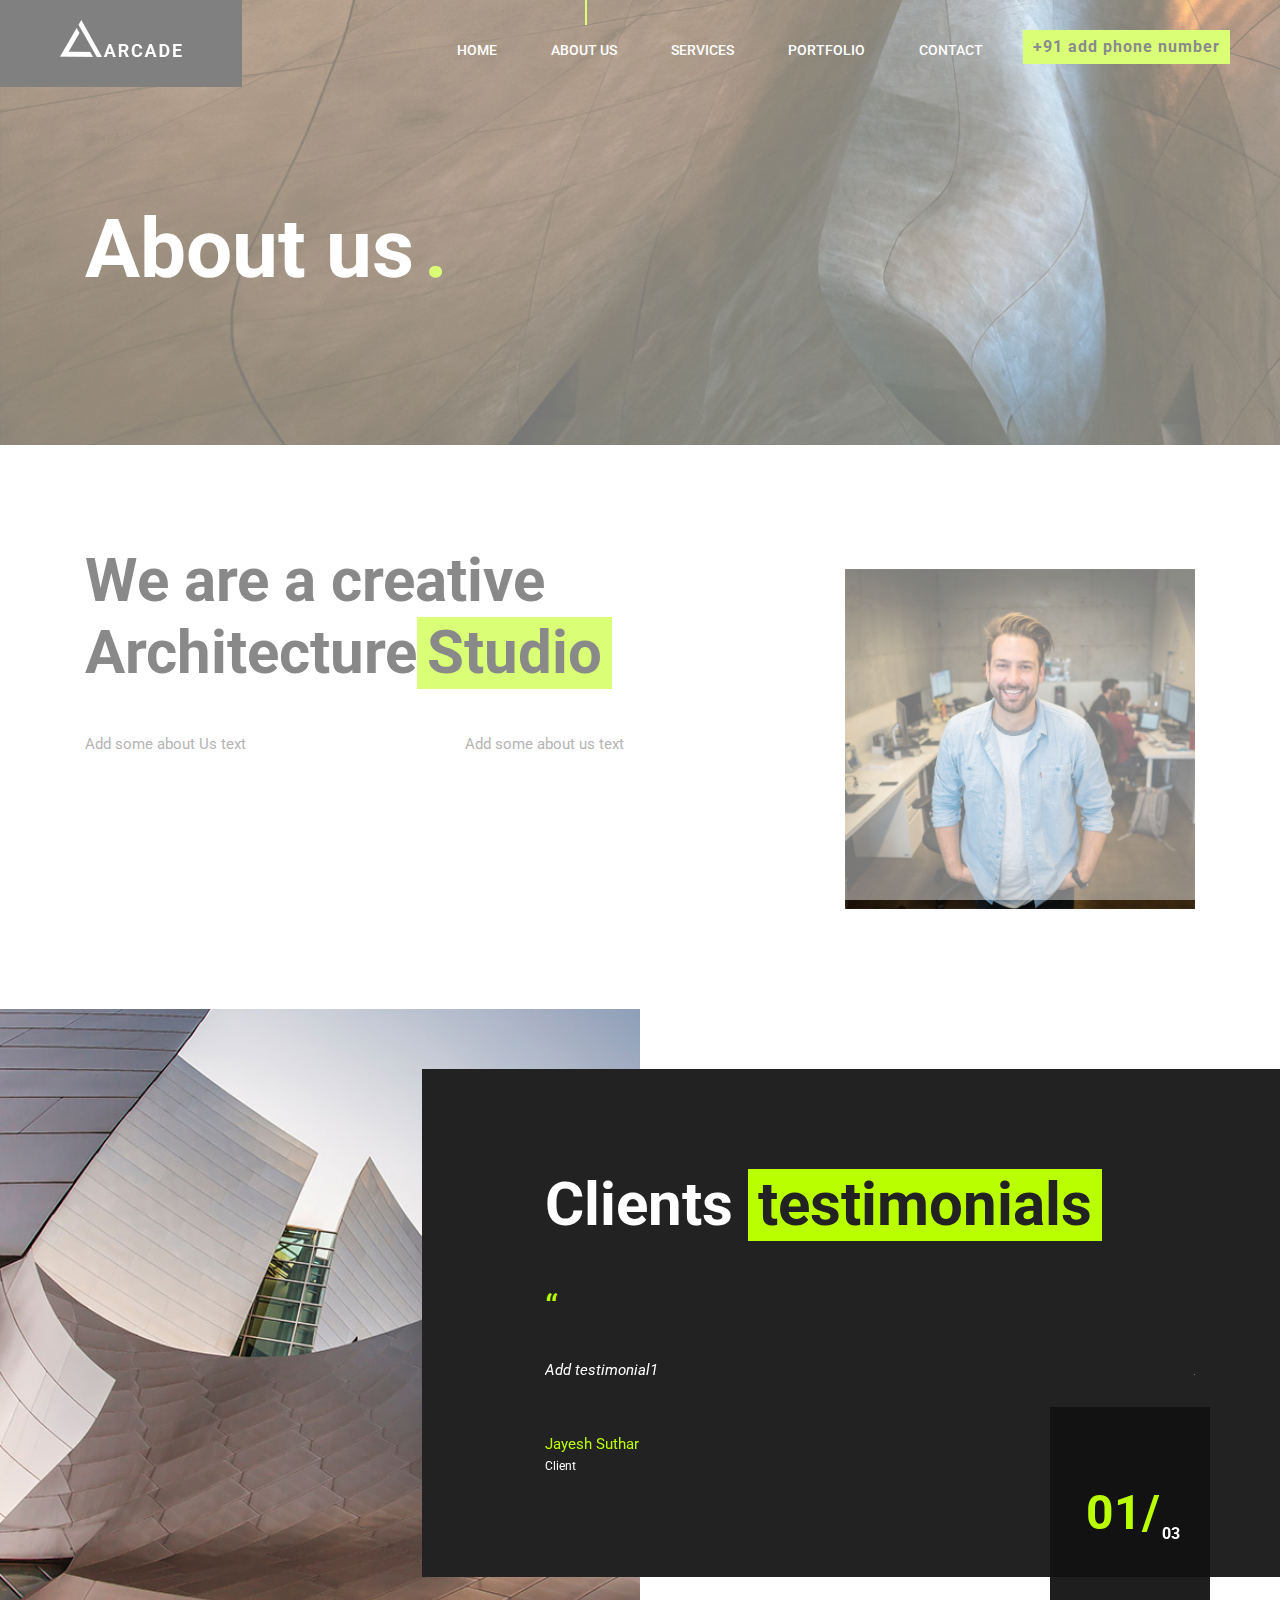
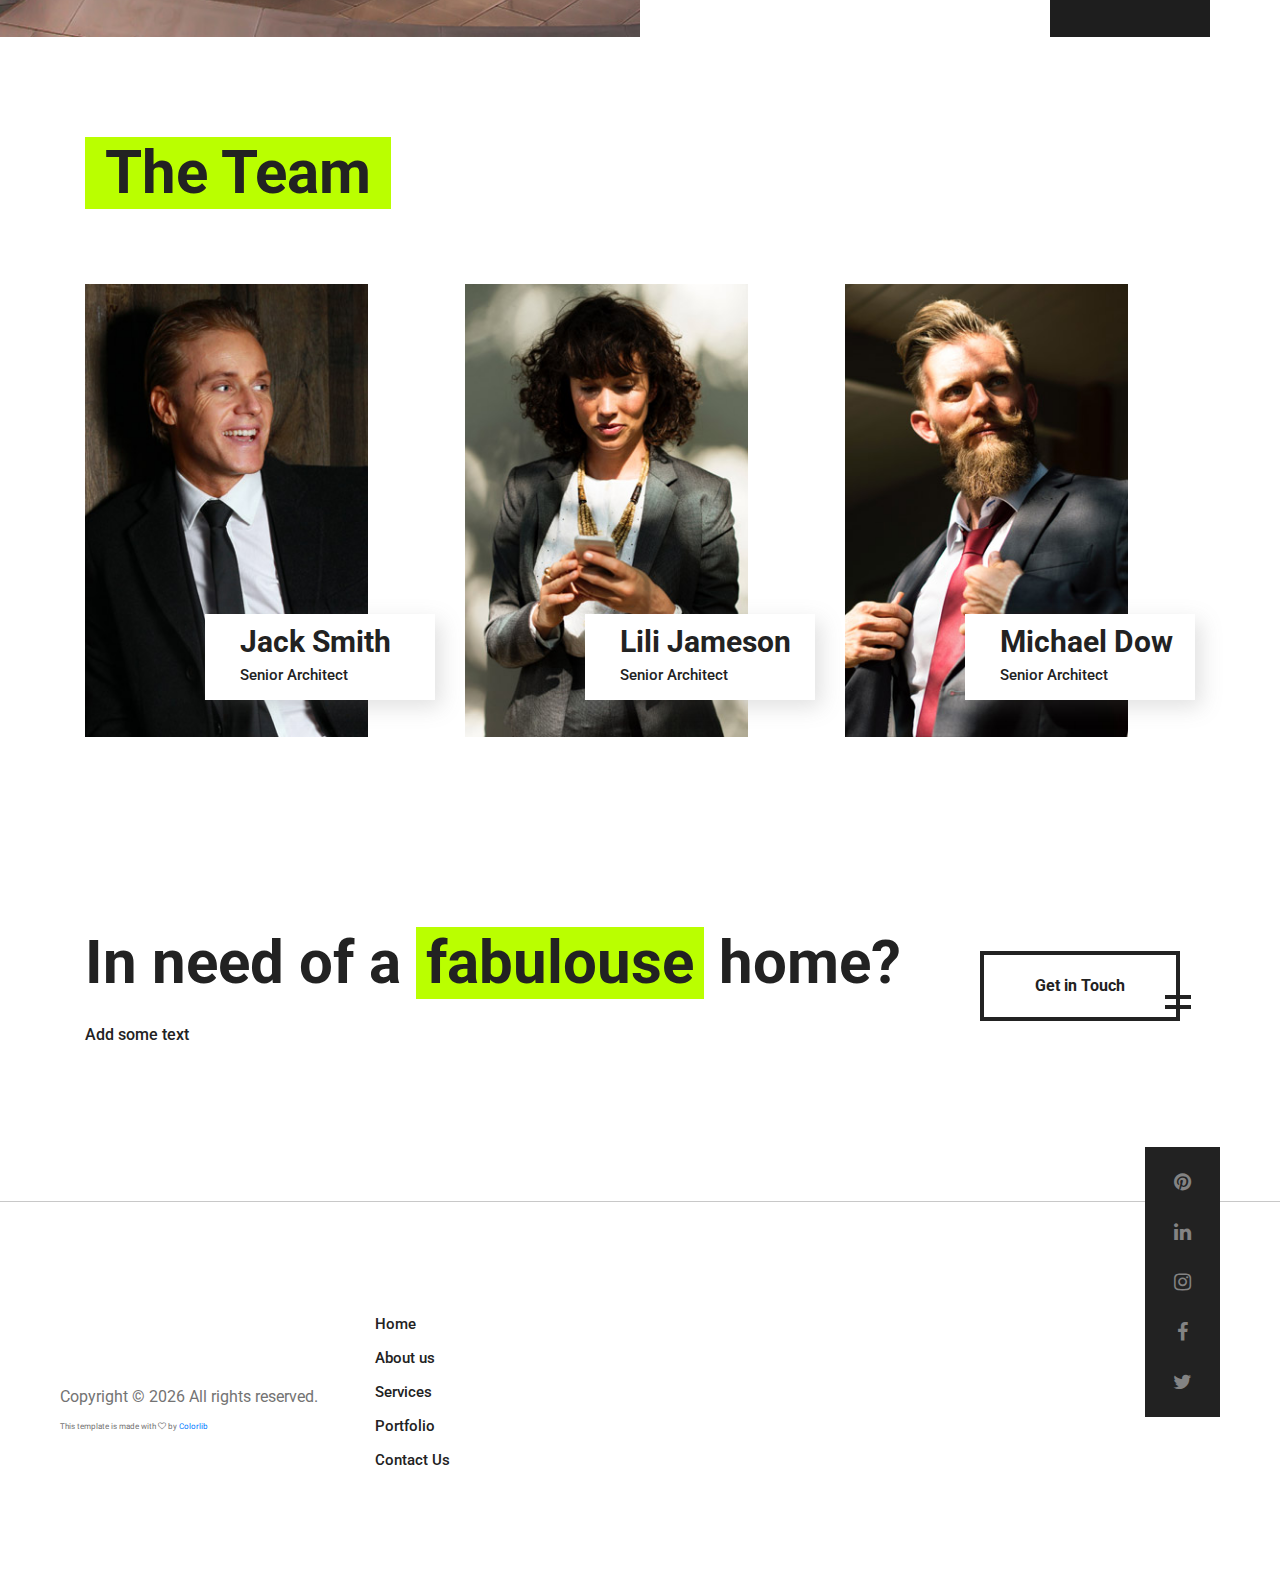
==== commit 4497780a: "Error Fix" ====
--- a/about.html
+++ b/about.html
@@ -1,7 +1,7 @@
 <!DOCTYPE html>
 <html lang="en">
 <head>
-	<title>Arcade - Architecture</title>
+	<title>About Us</title>
 	<meta charset="UTF-8">
 	<meta name="description" content="Arcade - Architecture Template">
 	<meta name="keywords" content="arcade, architecture, onepage, creative, html">
@@ -40,10 +40,10 @@
 		<div class="nav-switch">
 			<i class="fa fa-bars"></i>
 		</div>
-		<div class="phone-number">+675 334 567 223</div>
+		<div class="phone-number">+91 add phone number</div>
 		<nav class="nav-menu">
 			<ul>
-				<li><a href="home.html">Home</a></li>
+				<li><a href="index.html">Home</a></li>
 				<li class="active"><a href="about.html">About us</a></li>
 				<li><a href="service.html">Services</a></li>
 				<li><a href="portfolio.html">Portfolio</a></li>
@@ -72,10 +72,10 @@
 					<h1>We are a creative Architecture<span>Studio</span></h1>
 					<div class="row">
 						<div class="col-md-6">
-							<p>Pellentesque lorem dolor, malesuada eget tortor vitae, tristique lacinia lectus. Pellentesque sed accumsan risus, id aliquam nulla. Integer lorem risus, feugiat at mauris malesuada, accumsan pellentesque ipsum. Nunc dapibus, libero ut pulvinar accumsan, tortor nisl iaculis ligula. </p>
+							<p>Add some about Us text </p>
 						</div>
 						<div class="col-md-6">
-							<p>Curabitur finibus dolor vel lectus pretium interdum a eget ante. Morbi rhoncus feugiat imperdiet. Curabitur non maximus leo. Nulla in ipsum sed magna egestas bibendum. Integer in sem sagittis, commodo mi sit amet, commodo nibh. Suspendisse potenti. Aliquam erat volutpat. </p>
+							<p>Add some about us text</p>
 						</div>
 					</div>
 				</div>
@@ -98,18 +98,18 @@
 					<div class="qut">“</div>
 					<div class="testimonials-slider" id="test-slider">
 						<div class="ts-item">
-							<p>Pellentesque lorem dolor, malesuada eget tortor vitae, tristique lacinia lectus. Pellentesque sed accumsan risus, id aliquam nulla. Integer lorem risus, feugiat at mauris malesuada, accumsan pellentesque ipsum. Nunc dapibus, libero ut pulvinar accumsan, tortor nisl iaculis ligula. Curabitur finibus dolor vel lectus pretium interdum a eget ante. </p>
-							<h4>Maria Westminster</h4>
+							<p>Add testimonial1</p>
+							<h4>Jayesh Suthar</h4>
 							<span>Client</span>
 						</div>
 						<div class="ts-item">
-							<p>Pellentesque lorem dolor, malesuada eget tortor vitae, tristique lacinia lectus. Pellentesque sed accumsan risus, id aliquam nulla. Integer lorem risus, feugiat at mauris malesuada, accumsan pellentesque ipsum. Nunc dapibus, libero ut pulvinar accumsan, tortor nisl iaculis ligula. Curabitur finibus dolor vel lectus pretium interdum a eget ante. </p>
-							<h4>Maria Westminster</h4>
+							<p>Add testimonials 2 </p>
+							<h4>Vedant</h4>
 							<span>Client</span>
 						</div>
 						<div class="ts-item">
-							<p>Pellentesque lorem dolor, malesuada eget tortor vitae, tristique lacinia lectus. Pellentesque sed accumsan risus, id aliquam nulla. Integer lorem risus, feugiat at mauris malesuada, accumsan pellentesque ipsum. Nunc dapibus, libero ut pulvinar accumsan, tortor nisl iaculis ligula. Curabitur finibus dolor vel lectus pretium interdum a eget ante. </p>
-							<h4>Maria Westminster</h4>
+							<p>Add testinomial 3</p>
+							<h4>mayur</h4>
 							<span>Client</span>
 						</div>
 					</div>
@@ -167,7 +167,7 @@
 			<div class="row">
 				<div class="col-lg-9 promo-text">
 					<h1>In need of a <span>fabulouse</span> home?</h1>
-					<p>Pellentesque lorem dolor, malesuada eget tortor vitae, tristique lacinia lectus. Pellentesque sed accumsan risus.</p>
+					<p>Add some text</p>
 				</div>
 				<div class="col-lg-3 text-lg-right">
 					<a href="#" class="site-btn sb-dark mt-4">Get in Touch</a>
@@ -175,9 +175,6 @@
 			</div>
 		</div>
 	</section>
-
-
-
 
 	<!-- Footer section start -->
 	<footer class="footer-section">
@@ -197,45 +194,26 @@
 						<div class="col-md-4">
 							<div class="footer-item">
 								<ul>
-									<li><a href="#">Home</a></li>
-									<li><a href="#">About us</a></li>
-									<li><a href="#">Services</a></li>
-									<li><a href="#">Portfolio</a></li>
-									<li><a href="#">Blog</a></li>
+									<li><a href="index.html">Home</a></li>
+									<li><a href="about.html">About us</a></li>
+									<li><a href="service.html">Services</a></li>
+									<li><a href="portfolio.html">Portfolio</a></li>
+									<li><a href="contact.html">Contact Us</a></li>
 								</ul>
 							</div>
 						</div>
-						<div class="col-md-4">
-							<div class="footer-item">
-								<ul>
-									<li><a href="#">Terms & Conditions</a></li>
-									<li><a href="#">FAQ</a></li>
-									<li><a href="#">Help Desk</a></li>
-									<li><a href="#">Job Aplications</a></li>
-									<li><a href="#">Site Map</a></li>
-								</ul>
-							</div>
-						</div>
-						<div class="col-md-4">
-							<div class="footer-item">
-								<ul>
-									<li><a href="#">Privacy</a></li>
-									<li><a href="#">Contact us</a></li>
-									<li><a href="#">Newsletter</a></li>
-									<li><a href="#">Clients Testimonials</a></li>
-									<li><a href="#">FAQ</a></li>
-								</ul>
-							</div>
-						</div>
-					</div>
-				</div>
-			</div>
-		</div>
+					</div>
+				</div>
+			</div>
+		</div>
+
 		<!-- Link back to Colorlib can't be removed. Template is licensed under CC BY 3.0. -->
-     <div class="copyright">Copyright &copy; <script>document.write(new Date().getFullYear());</script> All rights reserved.  <br>This template is made with <i class="fa fa-heart-o" aria-hidden="true"></i> by <a href="https://colorlib.com" target="_blank">Colorlib</a></div>
+     <div class="copyright">Copyright &copy; <script>document.write(new Date().getFullYear());</script> All rights reserved.<div style="font-size: 8px"> <br>This template is made with <i class="fa fa-heart-o" aria-hidden="true"></i> by <a href="https://colorlib.com" target="_blank">Colorlib</a></div></div>
     <!-- Link back to Colorlib can't be removed. Template is licensed under CC BY 3.0. -->
+
 	</footer>
 	<!-- Footer section end -->
+
 
 
 
@@ -249,4 +227,7 @@
 	<script src="js/circle-progress.min.js"></script>
 	<script src="js/main.js"></script>
 </body>
-</html>+</html>
+
+
+
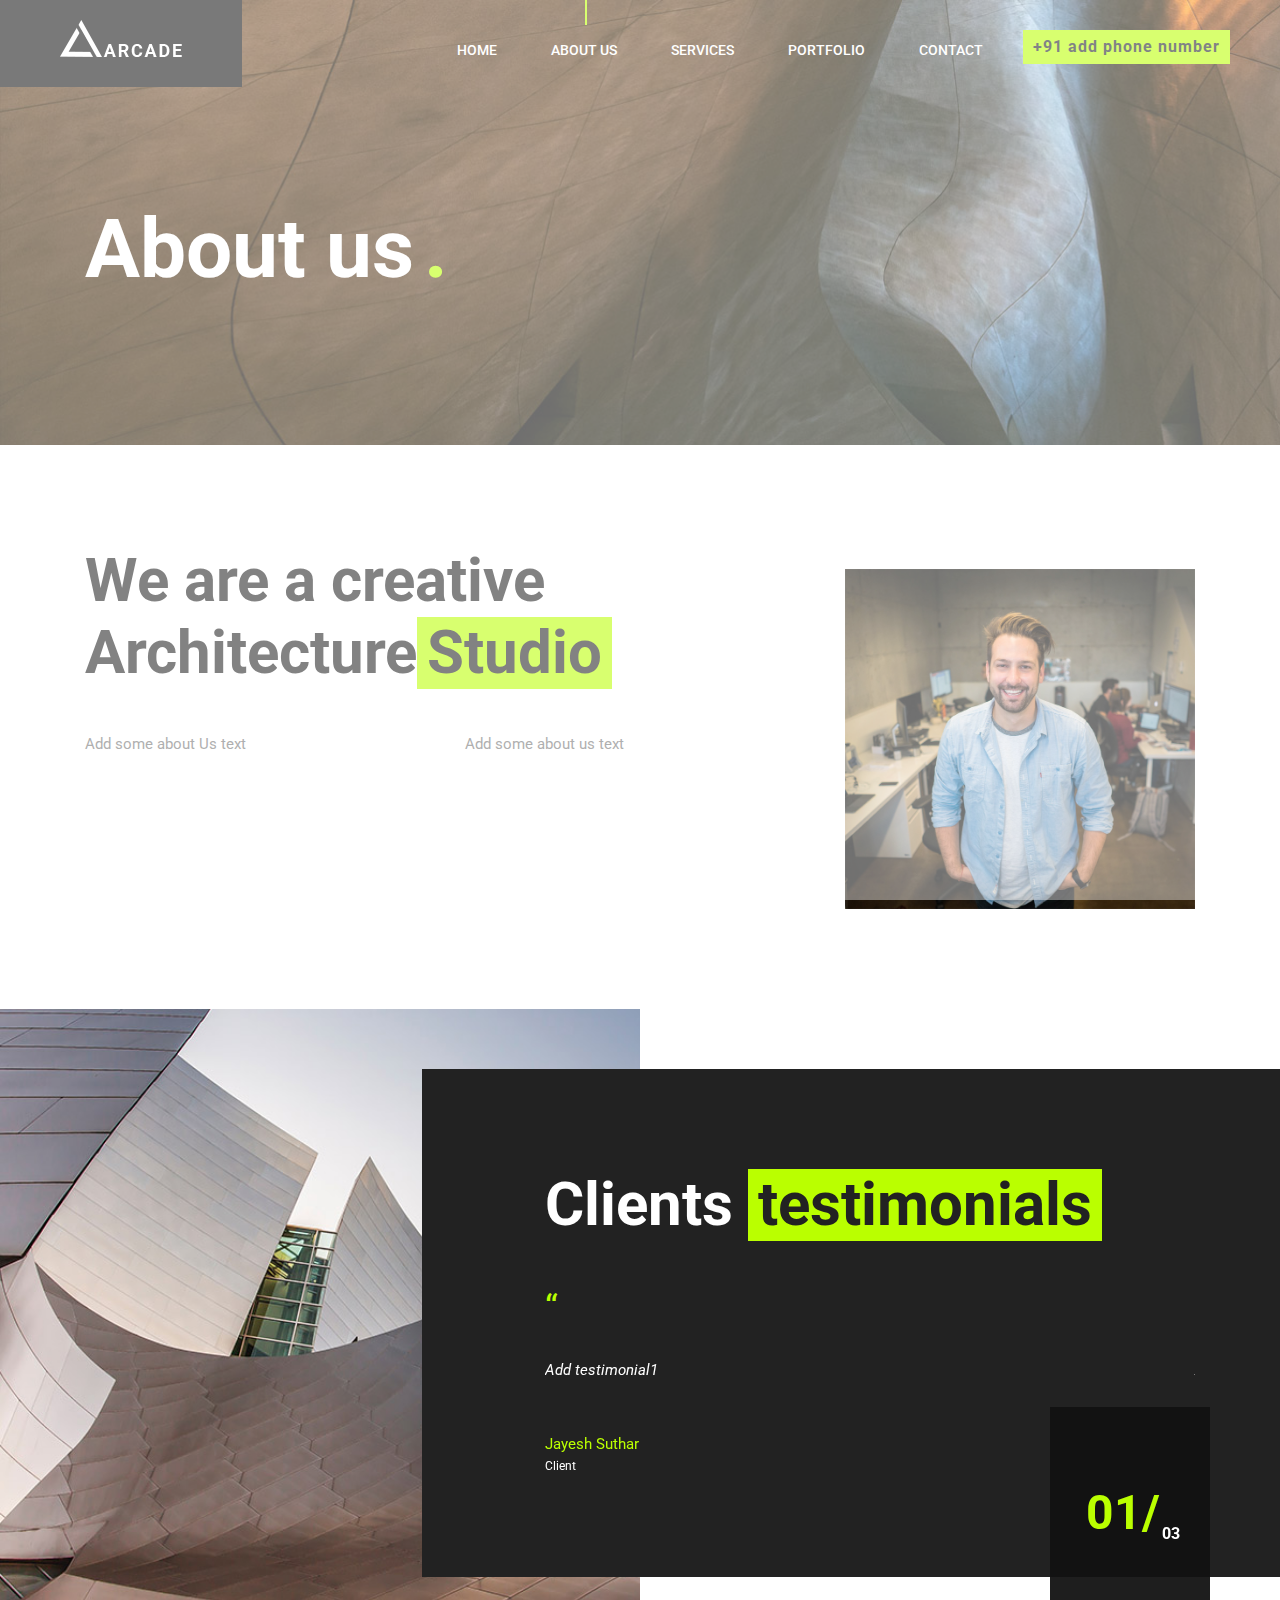
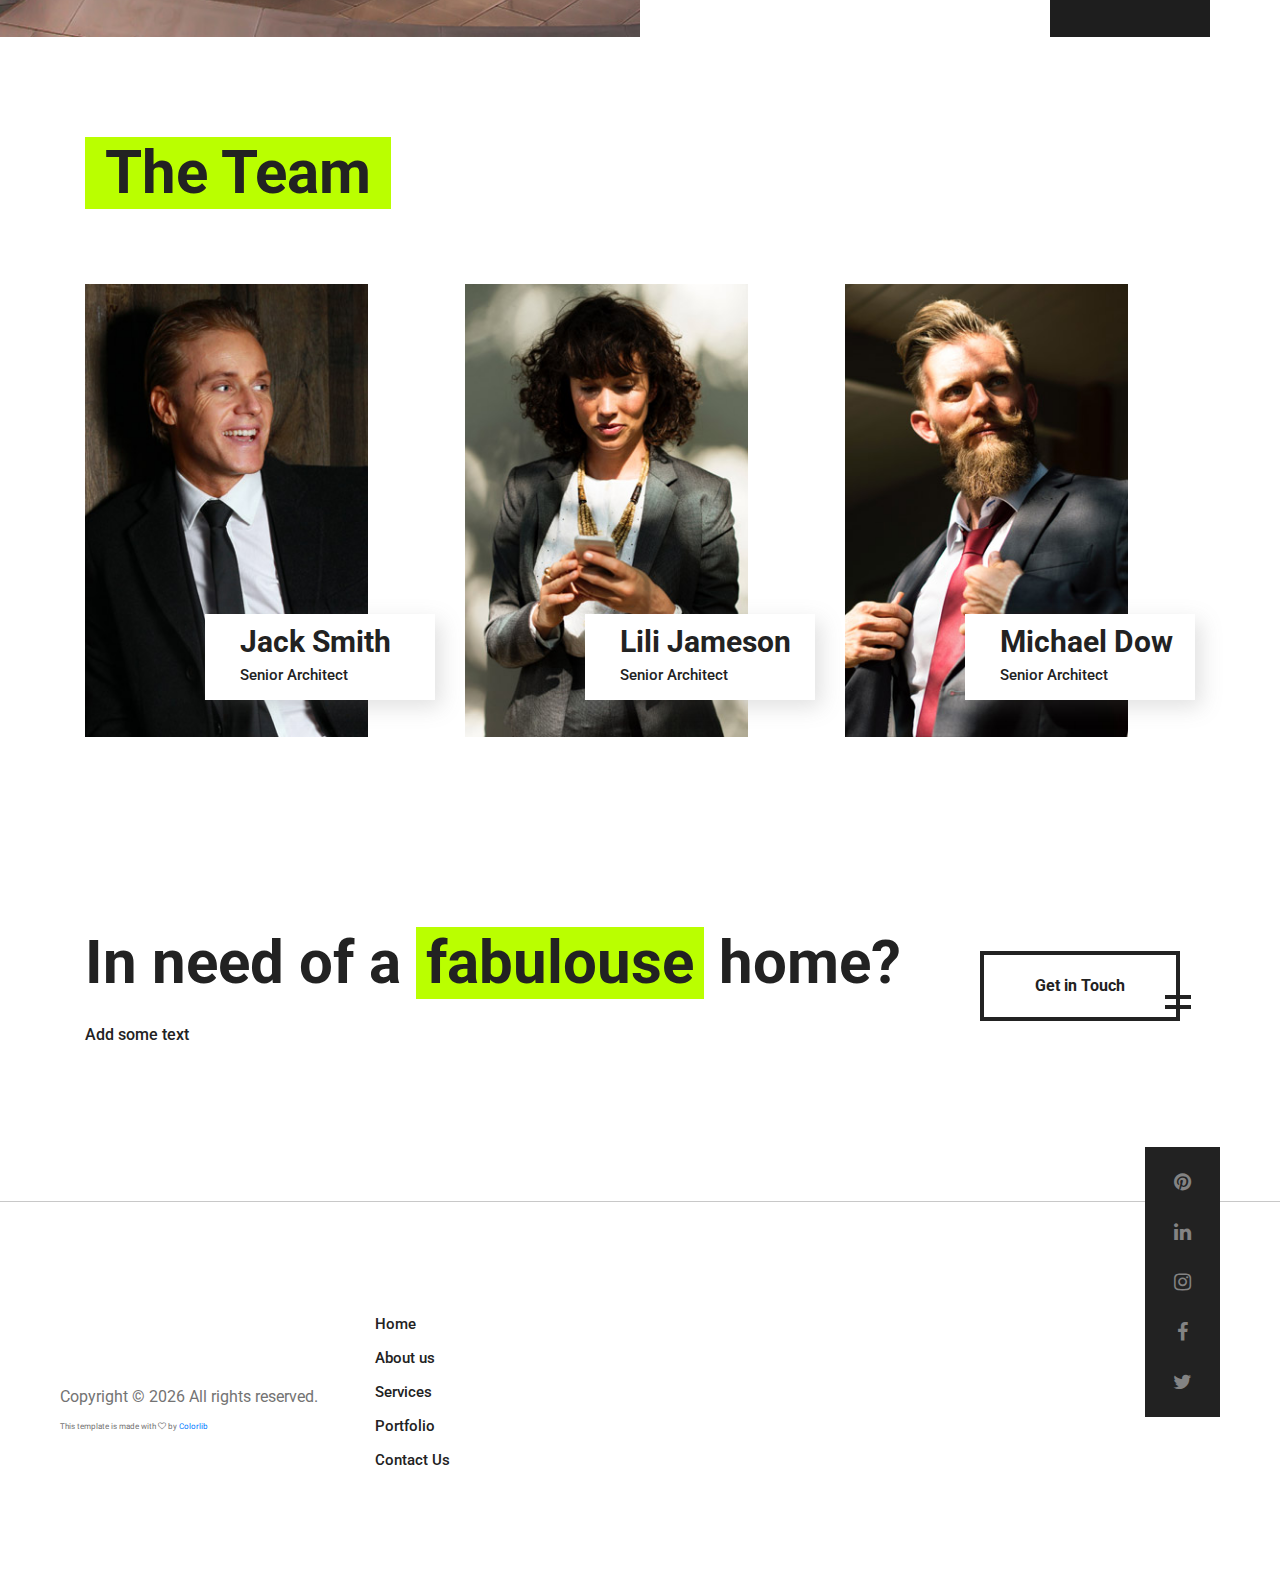
==== commit c574470b: "code Fix" ====
--- a/about.html
+++ b/about.html
@@ -34,7 +34,7 @@
 	
 	<!-- Header section start -->   
 	<header class="header-area">
-		<a href="home.html" class="logo-area">
+		<a href="index.html" class="logo-area">
 			<img src="img/logo.png" alt="">
 		</a>
 		<div class="nav-switch">
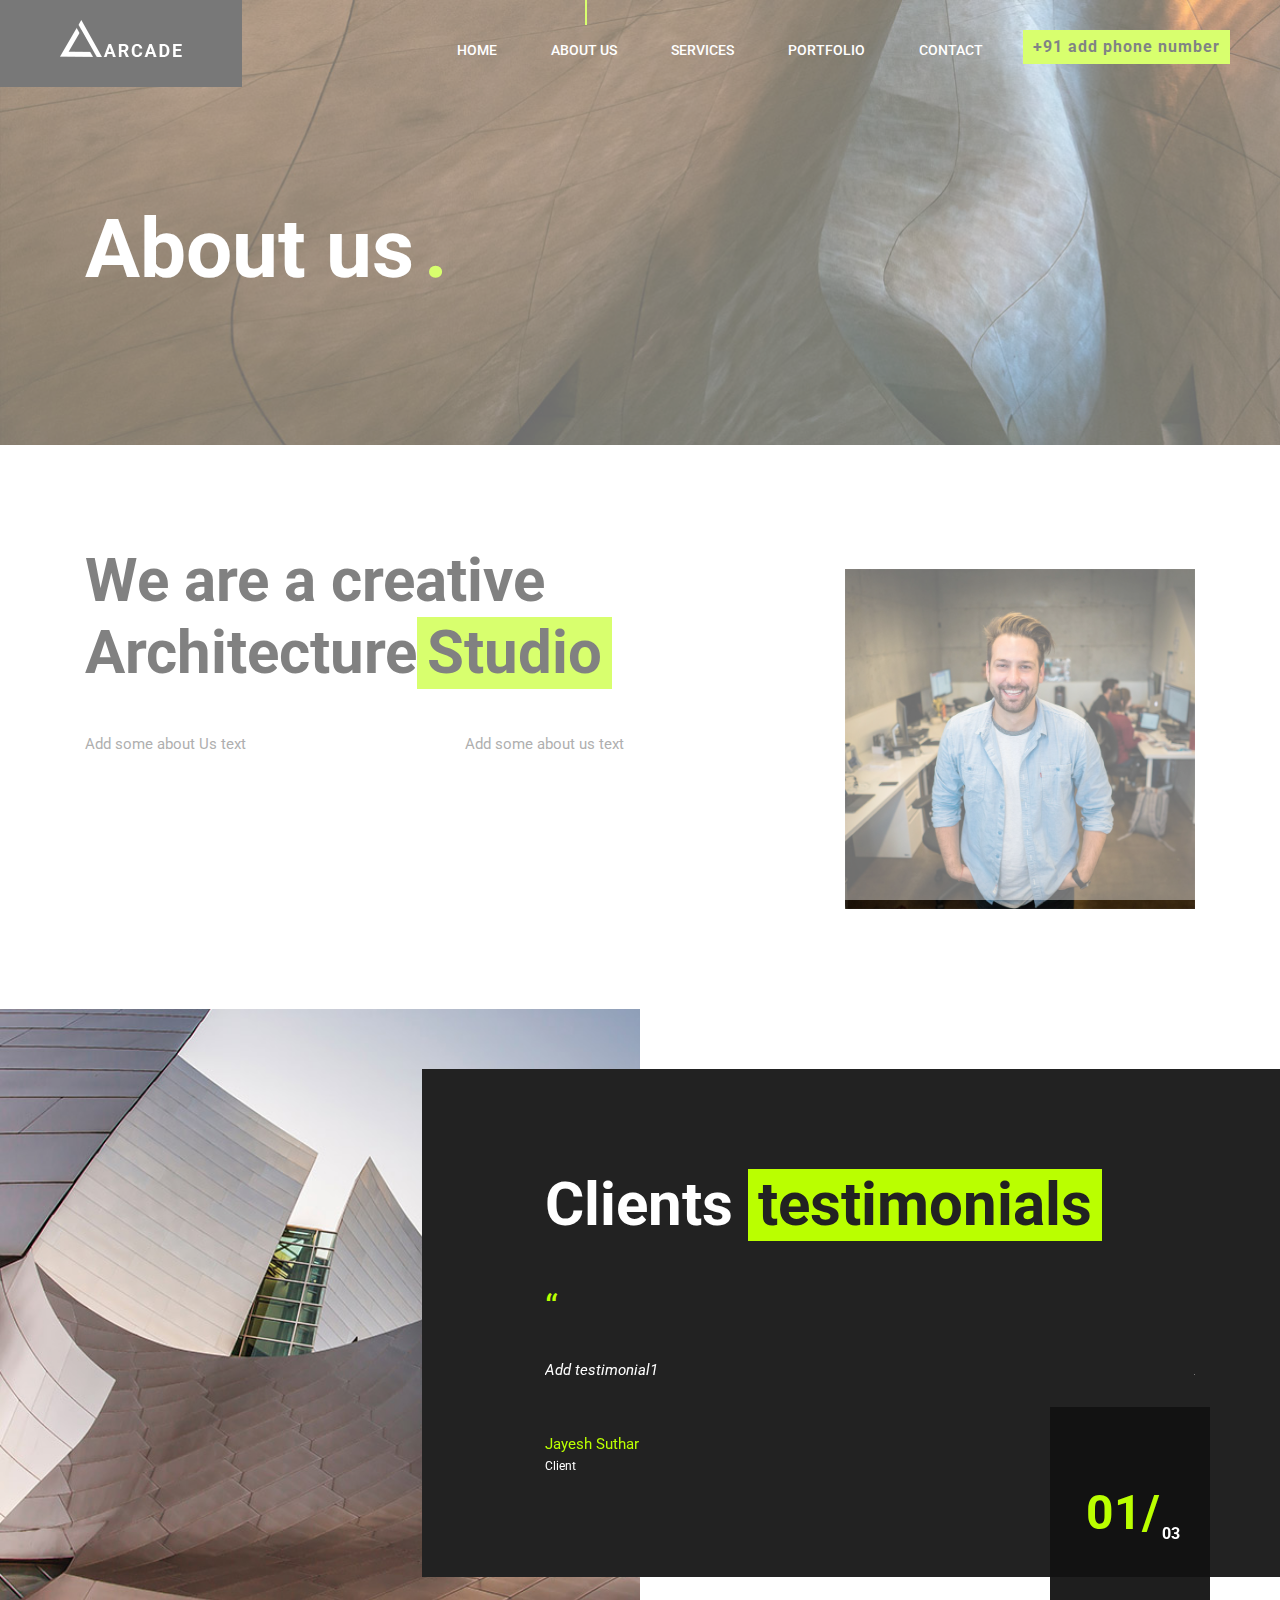
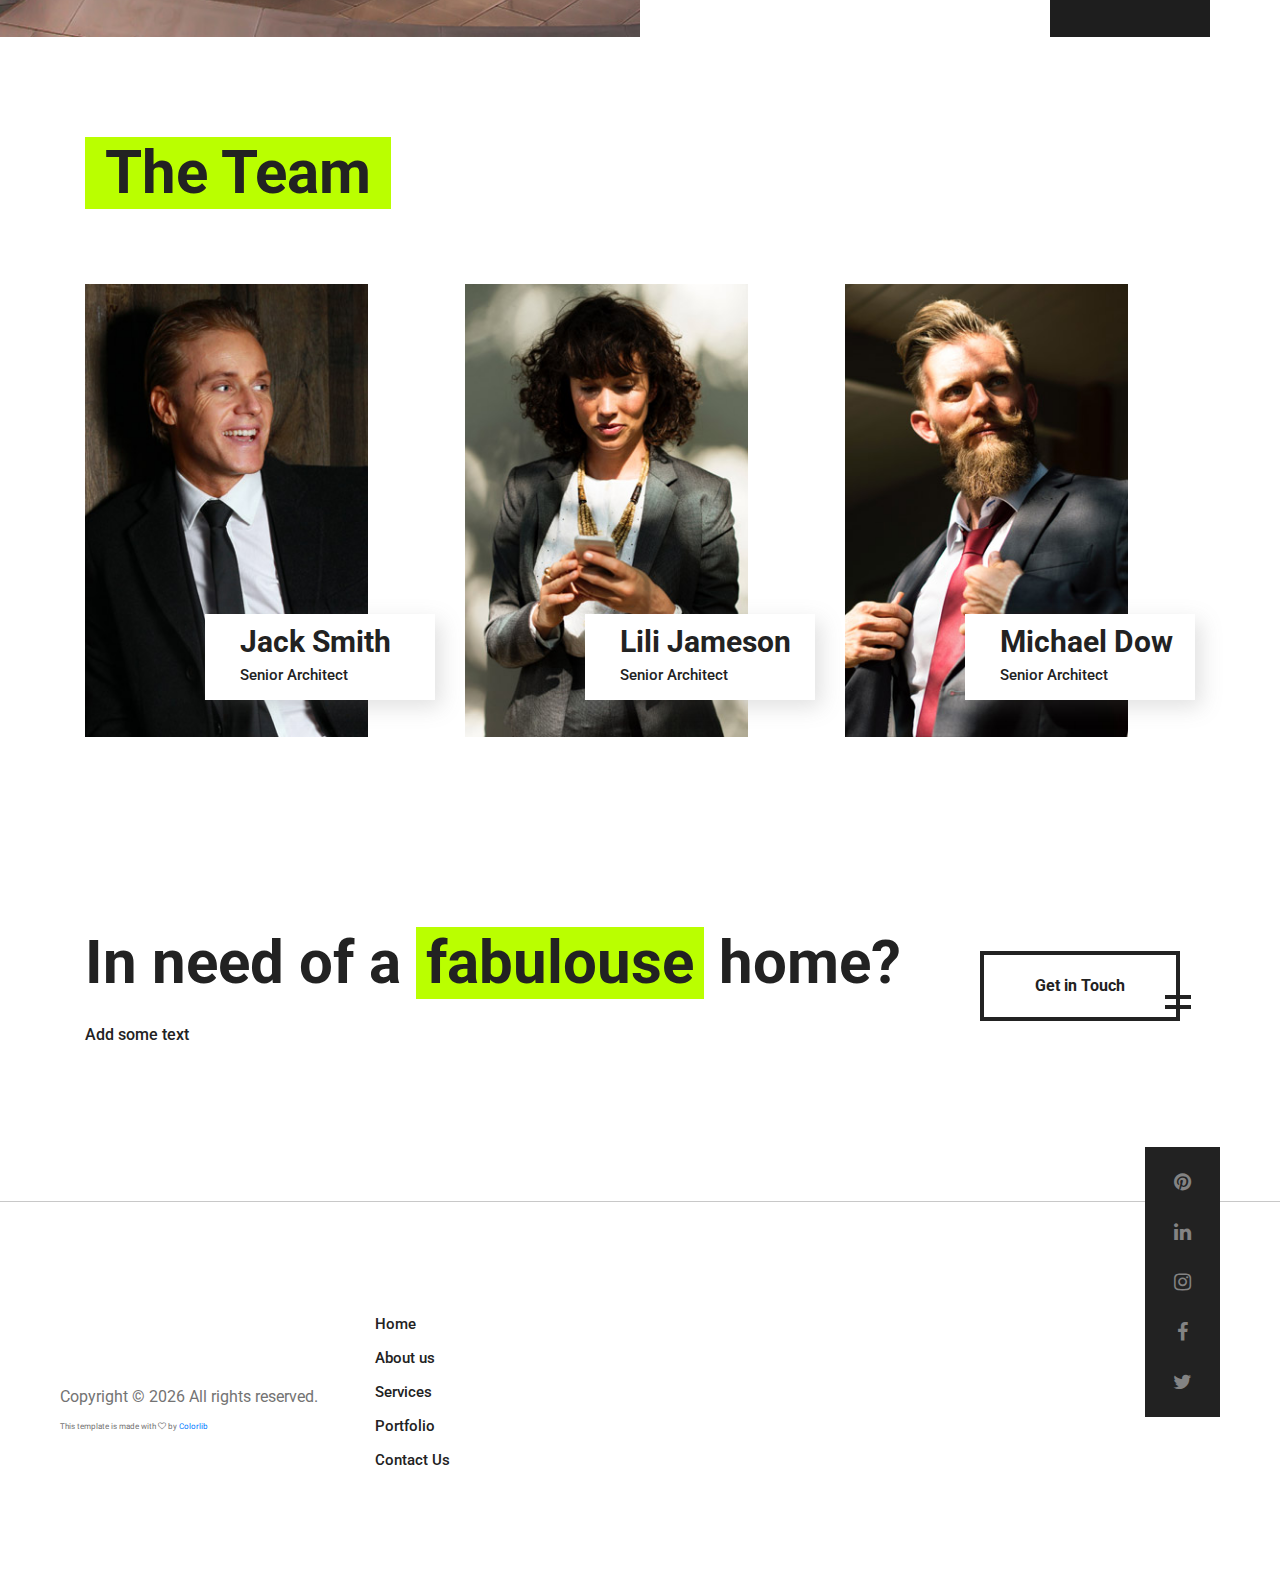
==== commit c2cd99d0: "code Fix" ====
--- a/about.html
+++ b/about.html
@@ -3,8 +3,8 @@
 <head>
 	<title>About Us</title>
 	<meta charset="UTF-8">
-	<meta name="description" content="Arcade - Architecture Template">
-	<meta name="keywords" content="arcade, architecture, onepage, creative, html">
+	<meta name="description" content="Best Interior Designer in Pune">
+	<meta name="keywords" content="squareinchdesign, Interior Designer in pune, Pune, Architect">
 	<meta name="viewport" content="width=device-width, initial-scale=1.0">
 	<!-- Favicon -->   
 	<link href="img/favicon.ico" rel="shortcut icon"/>
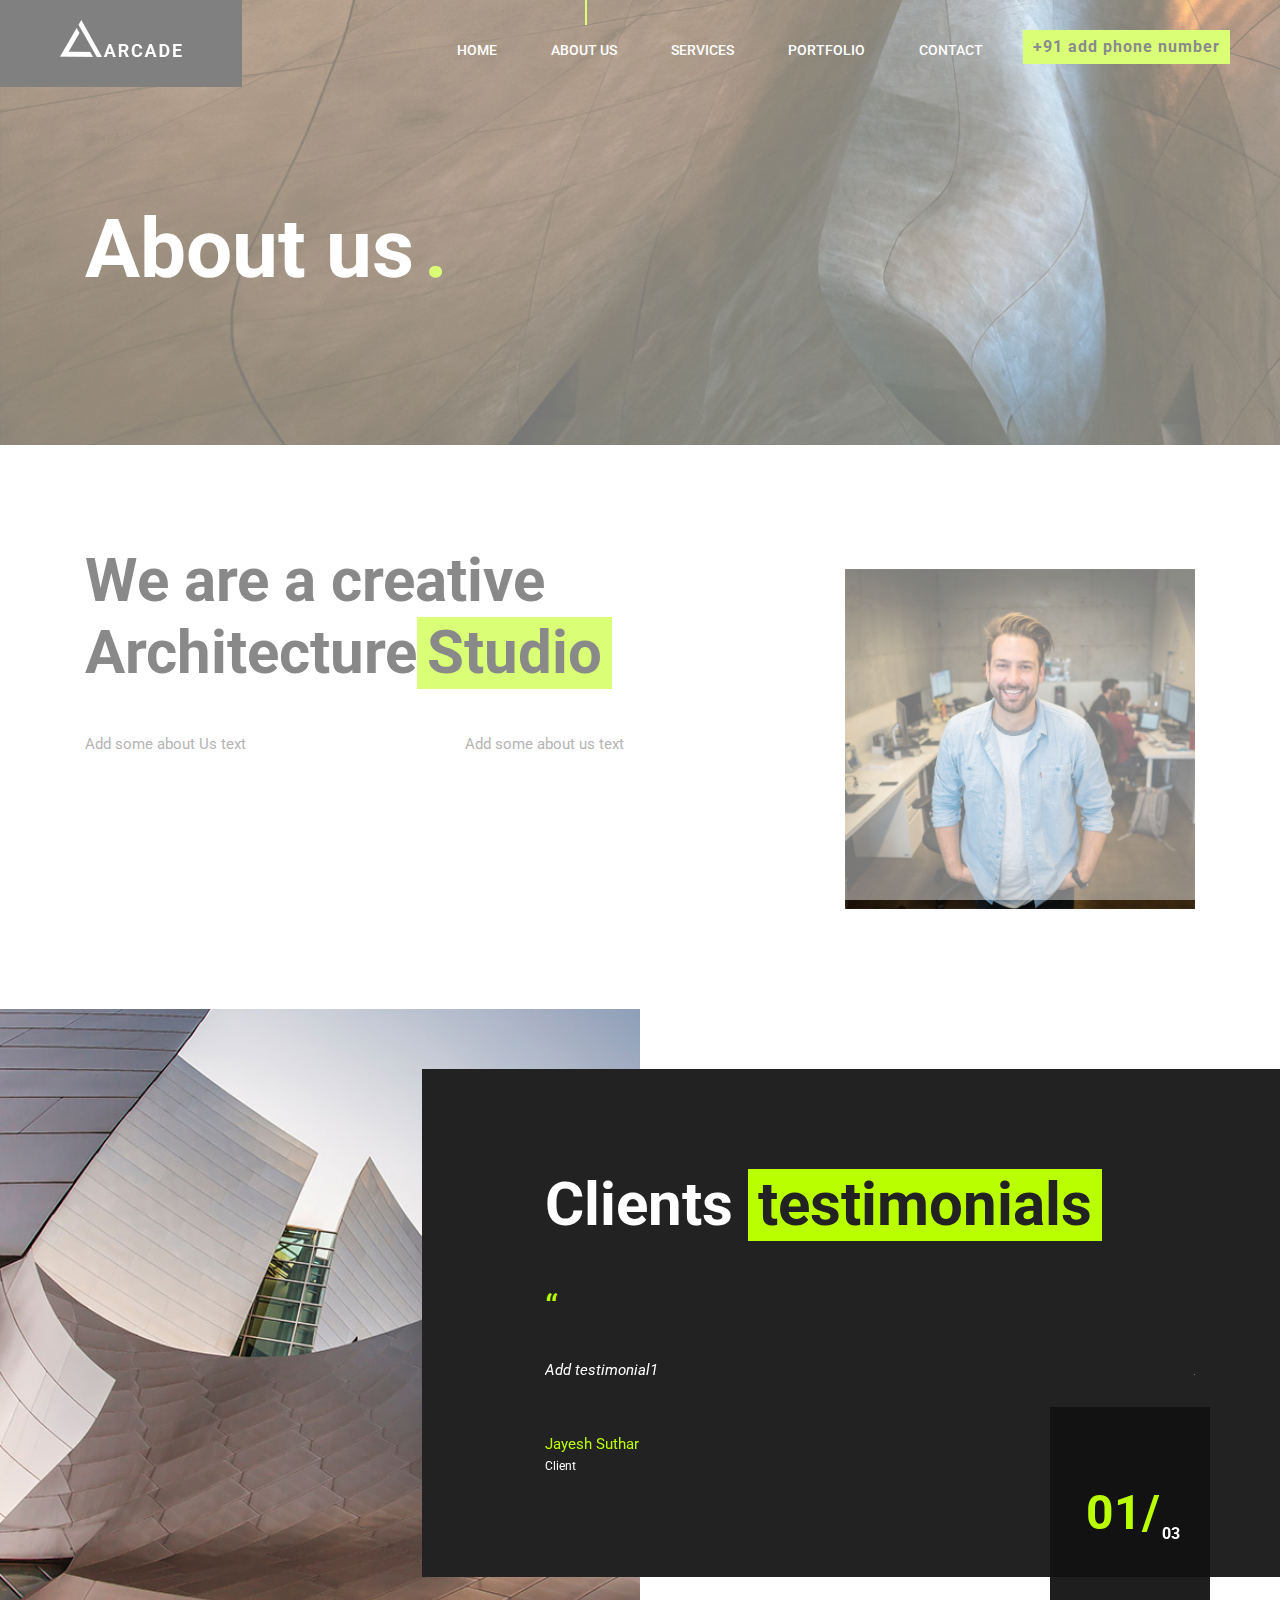
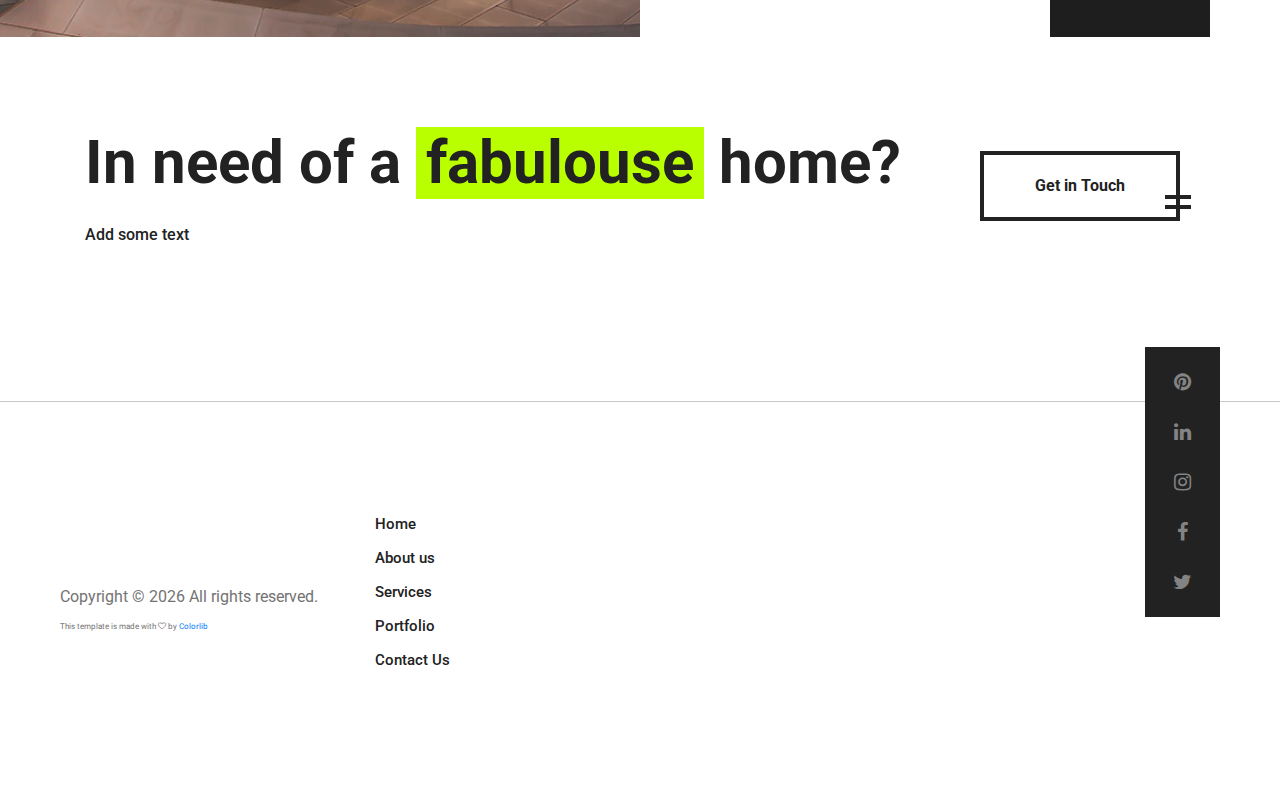
==== commit 4a78c417: "fix about.html" ====
--- a/about.html
+++ b/about.html
@@ -123,6 +123,7 @@
 
 
 	<!-- Team section start -->
+	<!--
 	<section class="team-section spad">
 		<div class="container">
 			<div class="section-title mb100">
@@ -158,7 +159,7 @@
 				</div>
 			</div>
 		</div>
-	</section>
+	</section> -->
 	<!-- Team section end -->
 
 
